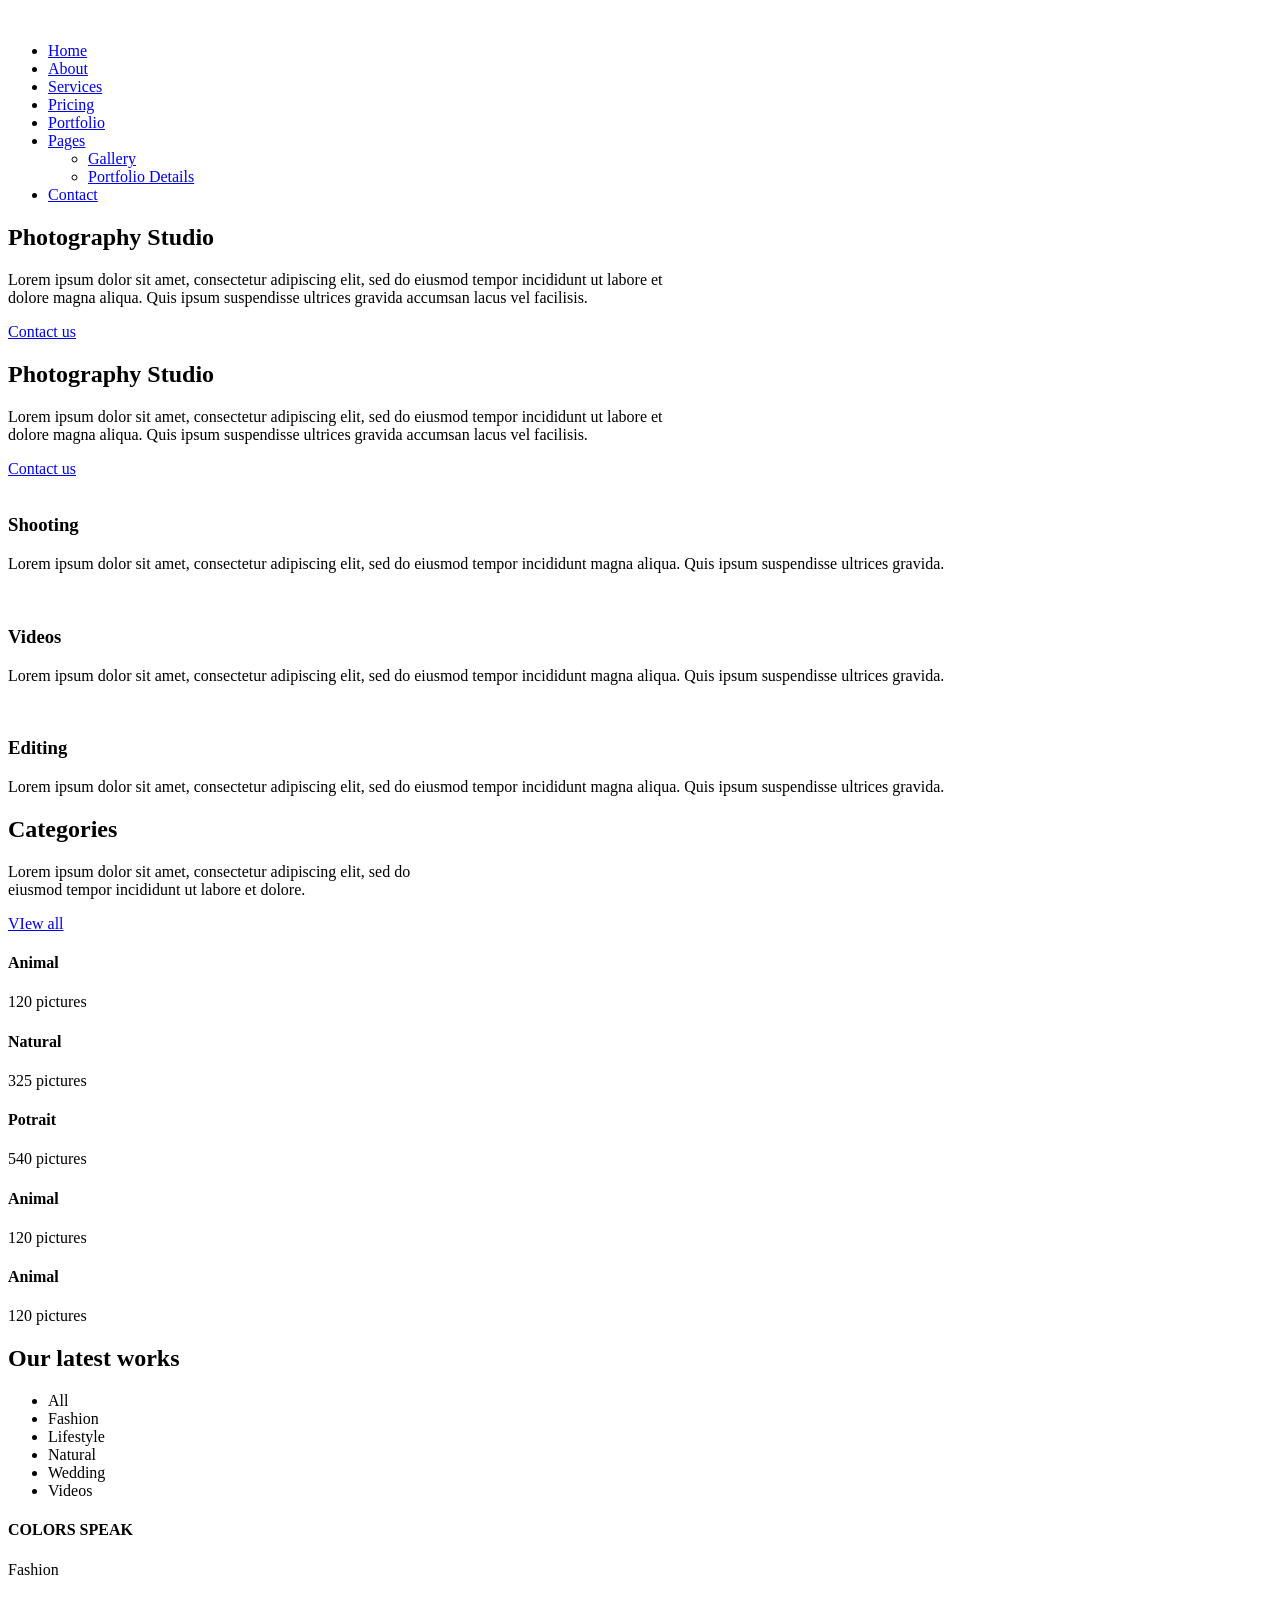
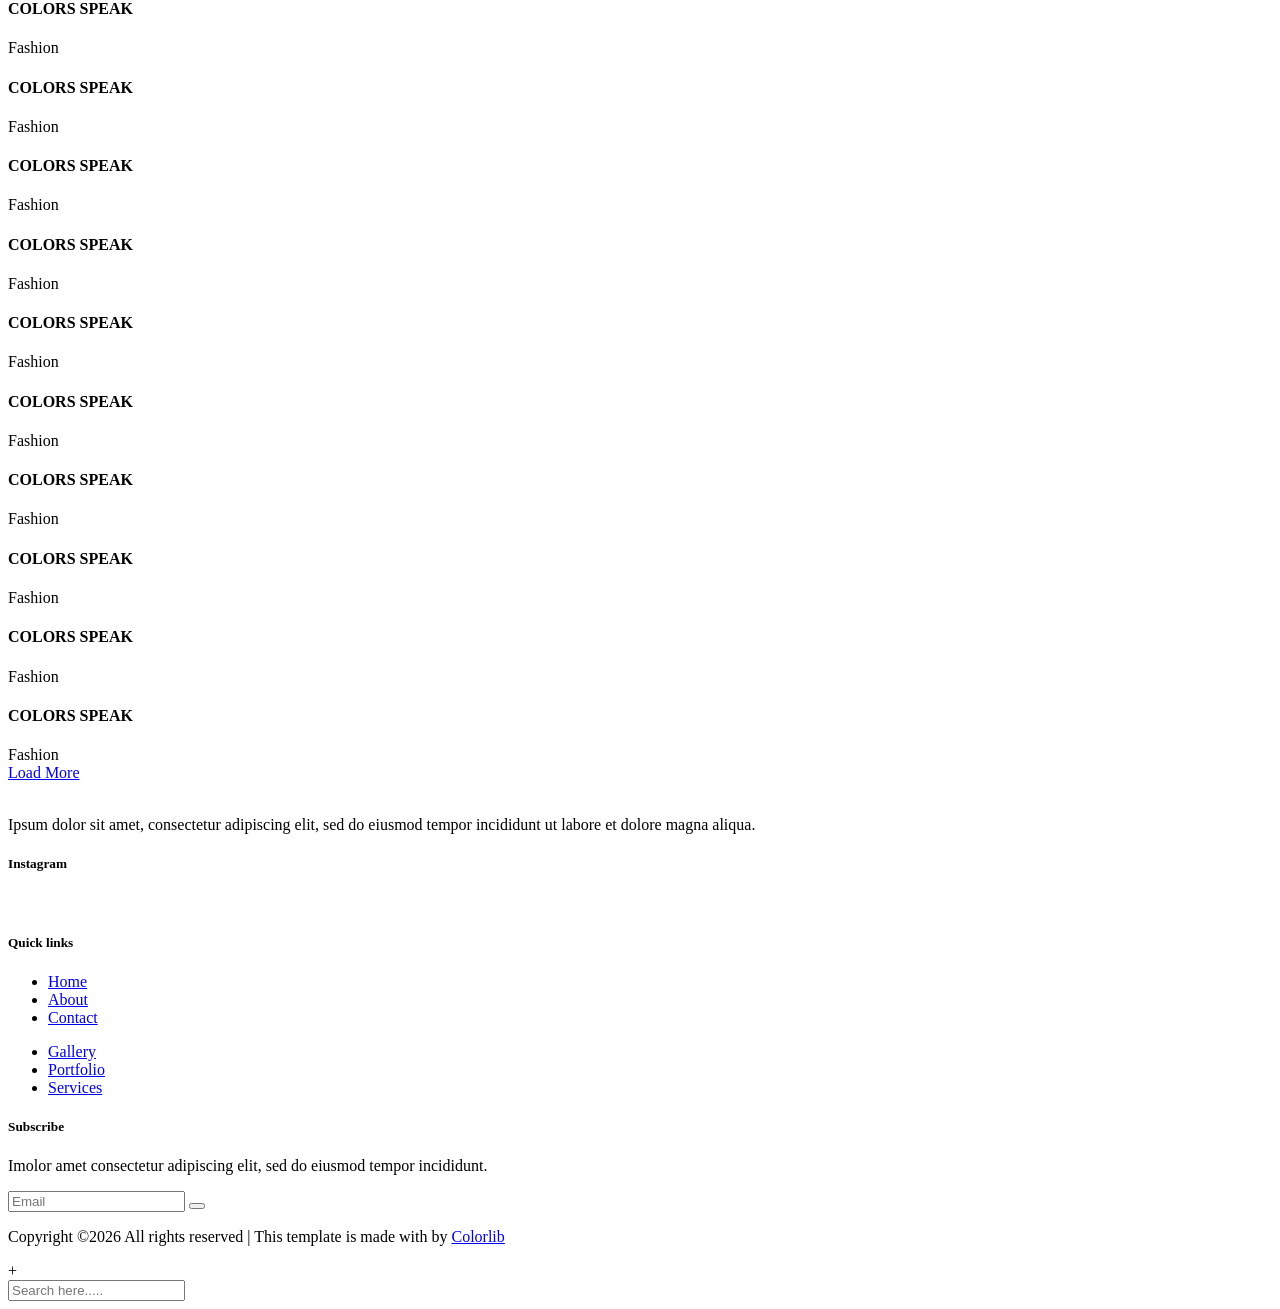
==== index.html @ 7f552fc2 "Add files via upload" ====
<!DOCTYPE html>
<html lang="zxx">

<head>
    <meta charset="UTF-8">
    <meta name="description" content="Phozogy Template">
    <meta name="keywords" content="Phozogy, unica, creative, html">
    <meta name="viewport" content="width=device-width, initial-scale=1.0">
    <meta http-equiv="X-UA-Compatible" content="ie=edge">
    <title>Phozogy | Template</title>

    <!-- Google Font -->
    <link href="https://fonts.googleapis.com/css?family=Quantico:400,700&display=swap" rel="stylesheet">
    <link href="https://fonts.googleapis.com/css?family=Open+Sans:400,600,700&display=swap" rel="stylesheet">

    <!-- Css Styles -->
    <link rel="stylesheet" href="css/bootstrap.min.css" type="text/css">
    <link rel="stylesheet" href="css/font-awesome.min.css" type="text/css">
    <link rel="stylesheet" href="css/elegant-icons.css" type="text/css">
    <link rel="stylesheet" href="css/owl.carousel.min.css" type="text/css">
    <link rel="stylesheet" href="css/magnific-popup.css" type="text/css">
    <link rel="stylesheet" href="css/slicknav.min.css" type="text/css">
    <link rel="stylesheet" href="css/style.css" type="text/css">
</head>

<body>
    <!-- Page Preloder -->
    <div id="preloder">
        <div class="loader"></div>
    </div>

    <!-- Header Section Begin -->
    <header class="header-section">
        <div class="container-fluid">
            <div class="row">
                <div class="col-lg-12">
                    <div class="logo">
                        <a href="./index.html">
                            <img src="img/logo.png" alt="">
                        </a>
                    </div>
                    <nav class="nav-menu mobile-menu">
                        <ul>
                            <li class="active"><a href="./index.html">Home</a></li>
                            <li><a href="./about.html">About</a></li>
                            <li><a href="./services.html">Services</a></li>
                            <li><a href="./pricing.html">Pricing</a></li>
                            <li><a href="./portfolio.html">Portfolio</a></li>
                            <li><a href="#">Pages</a>
                                <ul class="dropdown">
                                    <li><a href="./gallery.html">Gallery</a></li>
                                    <li><a href="./portfolio-details.html">Portfolio Details</a></li>
                                </ul>
                            </li>
                            <li><a href="./contact.html">Contact</a></li>
                        </ul>
                    </nav>
                    <div id="mobile-menu-wrap"></div>
                </div>
            </div>
        </div>
    </header>
    <!-- Header End -->

    <!-- Hero Section Begin -->
    <section class="hero-section">
        <div class="hs-slider owl-carousel">
            <div class="hs-item set-bg" data-setbg="img/hero/hero-1.jpg">
                <div class="container">
                    <div class="row">
                        <div class="col-lg-12">
                            <div class="hs-text">
                                <h2>Photography Studio</h2>
                                <p>Lorem ipsum dolor sit amet, consectetur adipiscing elit, sed do eiusmod tempor
                                    incididunt ut labore et<br /> dolore magna aliqua. Quis ipsum suspendisse ultrices
                                    gravida accumsan lacus vel facilisis.</p>
                                <a href="#" class="primary-btn">Contact us</a>
                            </div>
                        </div>
                    </div>
                </div>
            </div>
            <div class="hs-item set-bg" data-setbg="img/hero/hero-2.jpg">
                <div class="container">
                    <div class="row">
                        <div class="col-lg-12">
                            <div class="hs-text">
                                <h2>Photography Studio</h2>
                                <p>Lorem ipsum dolor sit amet, consectetur adipiscing elit, sed do eiusmod tempor
                                    incididunt ut labore et<br /> dolore magna aliqua. Quis ipsum suspendisse ultrices
                                    gravida accumsan lacus vel facilisis.</p>
                                <a href="#" class="primary-btn">Contact us</a>
                            </div>
                        </div>
                    </div>
                </div>
            </div>
        </div>
    </section>
    <!-- Hero Section End -->

    <!-- Services Section Begin -->
    <section class="services-section spad">
        <div class="container">
            <div class="row">
                <div class="col-lg-4 col-md-6 col-sm-6">
                    <div class="services-item">
                        <img src="img/services/service-1.jpg" alt="">
                        <h3>Shooting</h3>
                        <p>Lorem ipsum dolor sit amet, consectetur adipiscing elit, sed do eiusmod tempor incididunt
                            magna aliqua. Quis ipsum suspendisse ultrices gravida.</p>
                    </div>
                </div>
                <div class="col-lg-4 col-md-6 col-sm-6">
                    <div class="services-item">
                        <img src="img/services/service-2.jpg" alt="">
                        <h3>Videos</h3>
                        <p>Lorem ipsum dolor sit amet, consectetur adipiscing elit, sed do eiusmod tempor incididunt
                            magna aliqua. Quis ipsum suspendisse ultrices gravida.</p>
                    </div>
                </div>
                <div class="col-lg-4 col-md-6 col-sm-6">
                    <div class="services-item">
                        <img src="img/services/service-3.jpg" alt="">
                        <h3>Editing</h3>
                        <p>Lorem ipsum dolor sit amet, consectetur adipiscing elit, sed do eiusmod tempor incididunt
                            magna aliqua. Quis ipsum suspendisse ultrices gravida.</p>
                    </div>
                </div>
            </div>
        </div>
    </section>
    <!-- Services Section End -->

    <!-- Categories Section Begin -->
    <section class="categories-section">
        <div class="container">
            <div class="row">
                <div class="col-lg-6 col-md-6">
                    <div class="section-title">
                        <h2>Categories</h2>
                        <p>Lorem ipsum dolor sit amet, consectetur adipiscing elit, sed do<br /> eiusmod tempor
                            incididunt ut labore et dolore.</p>
                    </div>
                </div>
                <div class="col-lg-6 col-md-6">
                    <div class="right-btn"><a href="#" class="primary-btn">VIew all</a></div>
                </div>
            </div>
            <div class="categories-slider owl-carousel">
                <div class="cs-item">
                    <div class="cs-pic set-bg" data-setbg="img/categories/cat-1.jpg"></div>
                    <div class="cs-text">
                        <h4>Animal</h4>
                        <span>120 pictures</span>
                    </div>
                </div>
                <div class="cs-item">
                    <div class="cs-pic set-bg" data-setbg="img/categories/cat-2.jpg"></div>
                    <div class="cs-text">
                        <h4>Natural</h4>
                        <span>325 pictures</span>
                    </div>
                </div>
                <div class="cs-item">
                    <div class="cs-pic set-bg" data-setbg="img/categories/cat-3.jpg"></div>
                    <div class="cs-text">
                        <h4>Potrait</h4>
                        <span>540 pictures</span>
                    </div>
                </div>
                <div class="cs-item">
                    <div class="cs-pic set-bg" data-setbg="img/categories/cat-4.jpg"></div>
                    <div class="cs-text">
                        <h4>Animal</h4>
                        <span>120 pictures</span>
                    </div>
                </div>
                <div class="cs-item">
                    <div class="cs-pic set-bg" data-setbg="img/categories/cat-5.jpg"></div>
                    <div class="cs-text">
                        <h4>Animal</h4>
                        <span>120 pictures</span>
                    </div>
                </div>
            </div>
        </div>
    </section>
    <!-- Categories Section End -->

    <!-- Portfolio Section Begin -->
    <section class="portfolio-section spad">
        <div class="container">
            <div class="row">
                <div class="col-lg-12">
                    <div class="section-title">
                        <h2>Our latest works</h2>
                    </div>
                    <div class="filter-controls">
                        <ul>
                            <li class="active" data-filter="*">All</li>
                            <li data-filter=".fashion">Fashion</li>
                            <li data-filter=".lifestyle">Lifestyle</li>
                            <li data-filter=".natural">Natural</li>
                            <li data-filter=".wedding">Wedding</li>
                            <li data-filter=".videos">Videos</li>
                        </ul>
                    </div>
                </div>
            </div>
        </div>
        <div class="container-fluid">
            <div class="row">
                <div class="col-lg-12 p-0">
                    <div class="portfolio-filter">
                        <div class="pf-item set-bg fashion" data-setbg="img/portfolio/pf-1.jpg">
                            <a href="img/portfolio/pf-1.jpg" class="pf-icon image-popup"><span class="icon_plus"></span></a>
                            <div class="pf-text">
                                <h4>COLORS SPEAK</h4>
                                <span>Fashion</span>
                            </div>
                        </div>
                        <div class="pf-item large-width large-height set-bg lifestyle"
                            data-setbg="img/portfolio/pf-2.jpg">
                            <a href="img/portfolio/pf-2.jpg" class="pf-icon image-popup"><span class="icon_plus"></span></a>
                            <div class="pf-text">
                                <h4>COLORS SPEAK</h4>
                                <span>Fashion</span>
                            </div>
                        </div>
                        <div class="pf-item large-width set-bg natural" data-setbg="img/portfolio/pf-3.jpg">
                            <a href="img/portfolio/pf-3.jpg" class="pf-icon image-popup"><span class="icon_plus"></span></a>
                            <div class="pf-text">
                                <h4>COLORS SPEAK</h4>
                                <span>Fashion</span>
                            </div>
                        </div>
                        <div class="pf-item large-height set-bg wedding" data-setbg="img/portfolio/pf-4.jpg">
                            <a href="img/portfolio/pf-4.jpg" class="pf-icon image-popup"><span class="icon_plus"></span></a>
                            <div class="pf-text">
                                <h4>COLORS SPEAK</h4>
                                <span>Fashion</span>
                            </div>
                        </div>
                        <div class="pf-item set-bg lifestyle" data-setbg="img/portfolio/pf-7.jpg">
                            <a href="img/portfolio/pf-7.jpg" class="pf-icon image-popup"><span class="icon_plus"></span></a>
                            <div class="pf-text">
                                <h4>COLORS SPEAK</h4>
                                <span>Fashion</span>
                            </div>
                        </div>
                        <div class="pf-item set-bg natural" data-setbg="img/portfolio/pf-8.jpg">
                            <a href="img/portfolio/pf-8.jpg" class="pf-icon image-popup"><span class="icon_plus"></span></a>
                            <div class="pf-text">
                                <h4>COLORS SPEAK</h4>
                                <span>Fashion</span>
                            </div>
                        </div>
                        <div class="pf-item set-bg videos" data-setbg="img/portfolio/pf-5.jpg">
                            <a href="img/portfolio/pf-5.jpg" class="pf-icon image-popup"><span class="icon_plus"></span></a>
                            <div class="pf-text">
                                <h4>COLORS SPEAK</h4>
                                <span>Fashion</span>
                            </div>
                        </div>
                        <div class="pf-item set-bg fashion" data-setbg="img/portfolio/pf-6.jpg">
                            <a href="img/portfolio/pf-6.jpg" class="pf-icon image-popup"><span class="icon_plus"></span></a>
                            <div class="pf-text">
                                <h4>COLORS SPEAK</h4>
                                <span>Fashion</span>
                            </div>
                        </div>
                        <div class="pf-item large-width set-bg videos" data-setbg="img/portfolio/pf-10.jpg">
                            <a href="img/portfolio/pf-10.jpg" class="pf-icon image-popup"><span class="icon_plus"></span></a>
                            <div class="pf-text">
                                <h4>COLORS SPEAK</h4>
                                <span>Fashion</span>
                            </div>
                        </div>
                        <div class="pf-item set-bg fashion" data-setbg="img/portfolio/pf-11.jpg">
                            <a href="img/portfolio/pf-11.jpg" class="pf-icon image-popup"><span class="icon_plus"></span></a>
                            <div class="pf-text">
                                <h4>COLORS SPEAK</h4>
                                <span>Fashion</span>
                            </div>
                        </div>
                        <div class="pf-item large-width large-height set-bg wedding"
                            data-setbg="img/portfolio/pf-9.jpg">
                            <a href="img/portfolio/pf-9.jpg" class="pf-icon image-popup"><span class="icon_plus"></span></a>
                            <div class="pf-text">
                                <h4>COLORS SPEAK</h4>
                                <span>Fashion</span>
                            </div>
                        </div>
                    </div>
                </div>
            </div>
        </div>
        <div class="load-more-btn">
            <a href="#">Load More</a>
        </div>
    </section>
    <!-- Portfolio Section End -->

    <!-- Footer Section Begin -->
    <footer class="footer-section">
        <div class="container">
            <div class="row">
                <div class="col-lg-3 col-md-6 col-sm-6">
                    <div class="fs-about">
                        <div class="fa-logo">
                            <a href="#">
                                <img src="img/f-logo.png" alt="">
                            </a>
                        </div>
                        <p>Ipsum dolor sit amet, consectetur adipiscing elit, sed do eiusmod tempor incididunt ut labore
                            et dolore magna aliqua.</p>
                        <div class="fa-social">
                            <a href="#"><i class="fa fa-facebook"></i></a>
                            <a href="#"><i class="fa fa-twitter"></i></a>
                            <a href="#"><i class="fa fa-youtube-play"></i></a>
                            <a href="#"><i class="fa fa-instagram"></i></a>
                        </div>
                    </div>
                </div>
                <div class="col-lg-3 col-md-6 col-sm-6">
                    <div class="fs-widget">
                        <h5>Instagram</h5>
                        <div class="fw-instagram">
                            <img src="img/instagram/insta-1.jpg" alt="">
                            <img src="img/instagram/insta-2.jpg" alt="">
                            <img src="img/instagram/insta-3.jpg" alt="">
                        </div>
                    </div>
                </div>
                <div class="col-lg-3 col-md-6 col-sm-6">
                    <div class="fs-widget">
                        <h5>Quick links</h5>
                        <ul>
                            <li><a href="#">Home</a></li>
                            <li><a href="#">About</a></li>
                            <li><a href="#">Contact</a></li>
                        </ul>
                        <ul>
                            <li><a href="#">Gallery</a></li>
                            <li><a href="#">Portfolio</a></li>
                            <li><a href="#">Services</a></li>
                        </ul>
                    </div>
                </div>
                <div class="col-lg-3 col-md-6 col-sm-6">
                    <div class="fs-widget">
                        <h5>Subscribe</h5>
                        <p>Imolor amet consectetur adipiscing elit, sed do eiusmod tempor incididunt.</p>
                        <div class="fw-subscribe">
                            <form action="#">
                                <input type="text" placeholder="Email">
                                <button type="submit"><i class="fa fa-send"></i></button>
                            </form>
                        </div>
                    </div>
                </div>
                <div class="col-lg-12">
                    <div class="copyright-text">
                        <p><!-- Link back to Colorlib can't be removed. Template is licensed under CC BY 3.0. -->
  Copyright &copy;<script>document.write(new Date().getFullYear());</script> All rights reserved | This template is made with <i class="fa fa-heart" aria-hidden="true"></i> by <a href="https://colorlib.com" target="_blank">Colorlib</a>
  <!-- Link back to Colorlib can't be removed. Template is licensed under CC BY 3.0. --></p>
                    </div>
                </div>
            </div>
        </div>
    </footer>
    <!-- Footer Section End -->

    <!-- Search model Begin -->
    <div class="search-model">
        <div class="h-100 d-flex align-items-center justify-content-center">
            <div class="search-close-switch">+</div>
            <form class="search-model-form">
                <input type="text" id="search-input" placeholder="Search here.....">
            </form>
        </div>
    </div>
    <!-- Search model end -->

    <!-- Js Plugins -->
    <script src="js/jquery-3.3.1.min.js"></script>
    <script src="js/bootstrap.min.js"></script>
    <script src="js/jquery.magnific-popup.min.js"></script>
    <script src="js/isotope.pkgd.min.js"></script>
    <script src="js/masonry.pkgd.min.js"></script>
    <script src="js/jquery.slicknav.js"></script>
    <script src="js/owl.carousel.min.js"></script>
    <script src="js/main.js"></script>
</body>

</html>
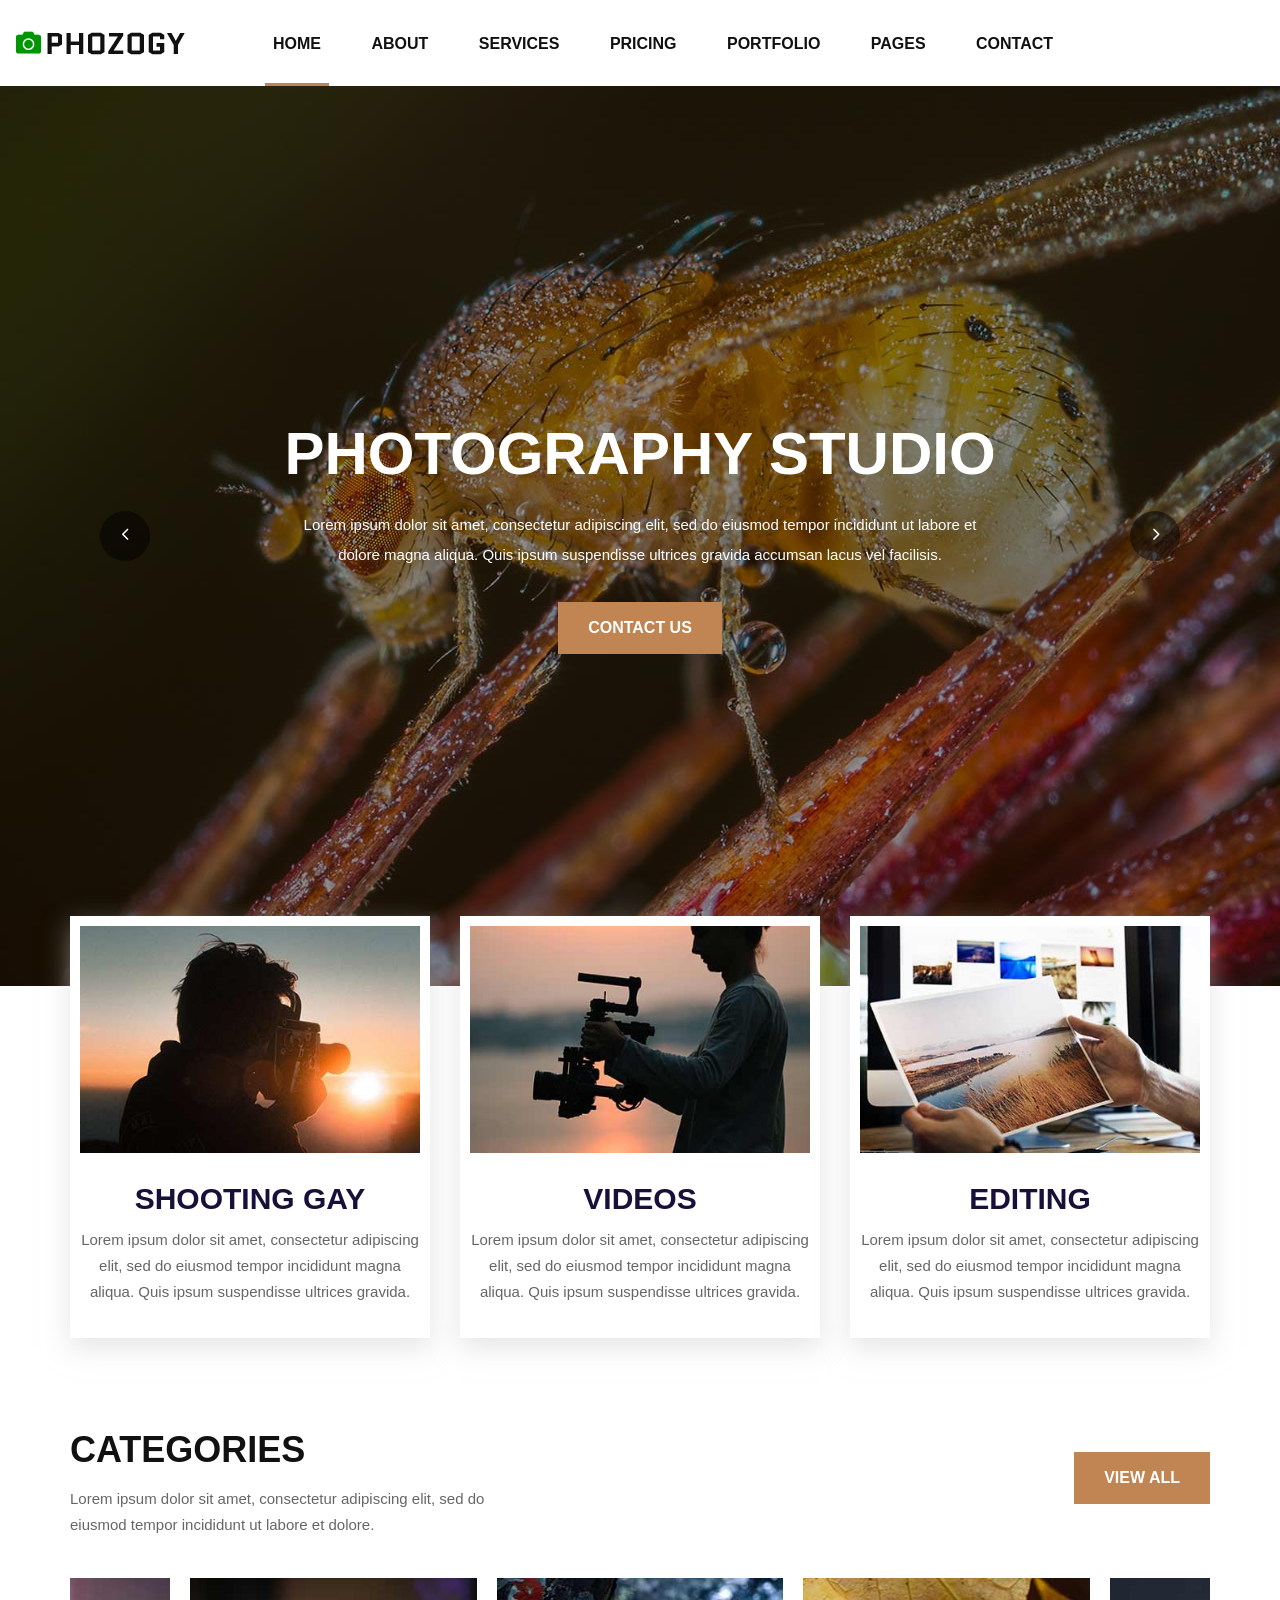
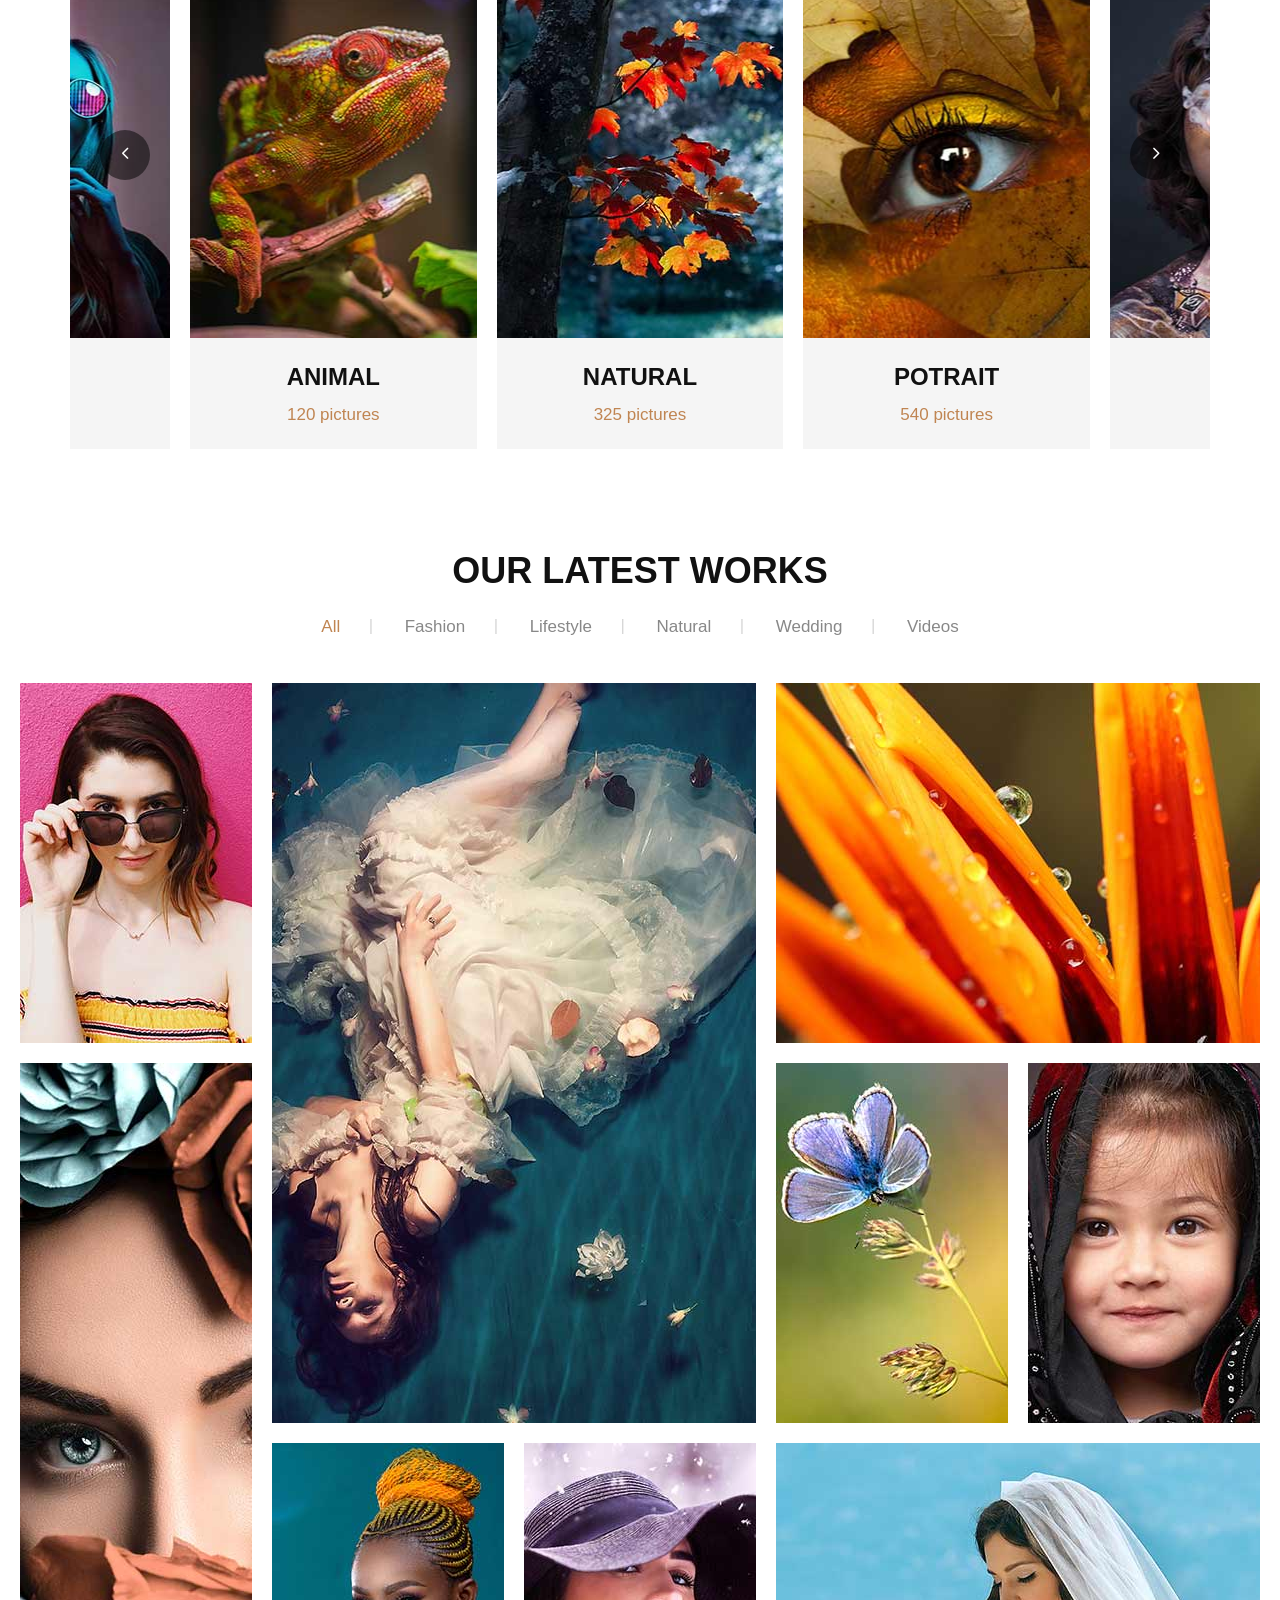
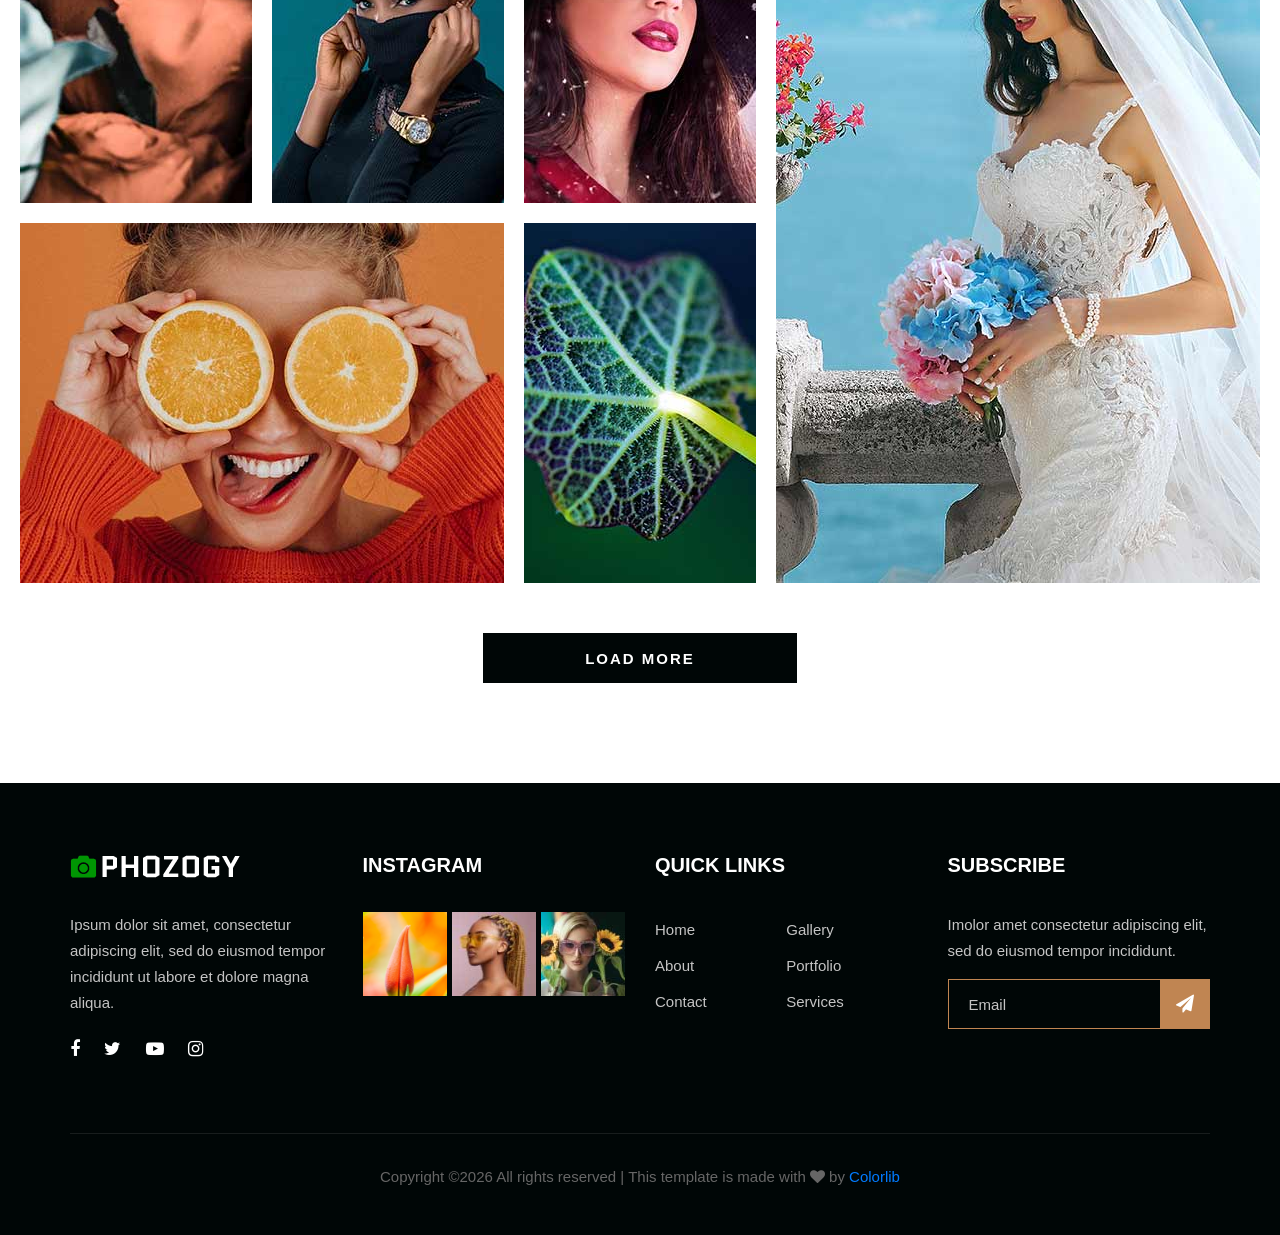
==== commit f37e2eab: "update site" ====
--- a/index.html
+++ b/index.html
@@ -106,7 +106,7 @@
                 <div class="col-lg-4 col-md-6 col-sm-6">
                     <div class="services-item">
                         <img src="img/services/service-1.jpg" alt="">
-                        <h3>Shooting</h3>
+                        <h3>Shooting gay</h3>
                         <p>Lorem ipsum dolor sit amet, consectetur adipiscing elit, sed do eiusmod tempor incididunt
                             magna aliqua. Quis ipsum suspendisse ultrices gravida.</p>
                     </div>
--- a/css/elegant-icons.css
+++ b/css/elegant-icons.css
@@ -0,0 +1,1159 @@
+@font-face {
+	font-family: 'ElegantIcons';
+	src:url('../fonts/ElegantIcons.eot');
+	src:url('../fonts/ElegantIcons.eot?#iefix') format('embedded-opentype'),
+		url('../fonts/ElegantIcons.woff') format('woff'),
+		url('../fonts/ElegantIcons.ttf') format('truetype'),
+		url('../fonts/ElegantIcons.svg#ElegantIcons') format('svg');
+	font-weight: normal;
+	font-style: normal;
+}
+
+/* Use the following CSS code if you want to use data attributes for inserting your icons */
+[data-icon]:before {
+	font-family: 'ElegantIcons';
+	content: attr(data-icon);
+	speak: none;
+	font-weight: normal;
+	font-variant: normal;
+	text-transform: none;
+	line-height: 1;
+	-webkit-font-smoothing: antialiased;
+	-moz-osx-font-smoothing: grayscale;
+}
+
+/* Use the following CSS code if you want to have a class per icon */
+/*
+Instead of a list of all class selectors,
+you can use the generic selector below, but it's slower:
+[class*="your-class-prefix"] {
+*/
+.arrow_up, .arrow_down, .arrow_left, .arrow_right, .arrow_left-up, .arrow_right-up, .arrow_right-down, .arrow_left-down, .arrow-up-down, .arrow_up-down_alt, .arrow_left-right_alt, .arrow_left-right, .arrow_expand_alt2, .arrow_expand_alt, .arrow_condense, .arrow_expand, .arrow_move, .arrow_carrot-up, .arrow_carrot-down, .arrow_carrot-left, .arrow_carrot-right, .arrow_carrot-2up, .arrow_carrot-2down, .arrow_carrot-2left, .arrow_carrot-2right, .arrow_carrot-up_alt2, .arrow_carrot-down_alt2, .arrow_carrot-left_alt2, .arrow_carrot-right_alt2, .arrow_carrot-2up_alt2, .arrow_carrot-2down_alt2, .arrow_carrot-2left_alt2, .arrow_carrot-2right_alt2, .arrow_triangle-up, .arrow_triangle-down, .arrow_triangle-left, .arrow_triangle-right, .arrow_triangle-up_alt2, .arrow_triangle-down_alt2, .arrow_triangle-left_alt2, .arrow_triangle-right_alt2, .arrow_back, .icon_minus-06, .icon_plus, .icon_close, .icon_check, .icon_minus_alt2, .icon_plus_alt2, .icon_close_alt2, .icon_check_alt2, .icon_zoom-out_alt, .icon_zoom-in_alt, .icon_search, .icon_box-empty, .icon_box-selected, .icon_minus-box, .icon_plus-box, .icon_box-checked, .icon_circle-empty, .icon_circle-slelected, .icon_stop_alt2, .icon_stop, .icon_pause_alt2, .icon_pause, .icon_menu, .icon_menu-square_alt2, .icon_menu-circle_alt2, .icon_ul, .icon_ol, .icon_adjust-horiz, .icon_adjust-vert, .icon_document_alt, .icon_documents_alt, .icon_pencil, .icon_pencil-edit_alt, .icon_pencil-edit, .icon_folder-alt, .icon_folder-open_alt, .icon_folder-add_alt, .icon_info_alt, .icon_error-oct_alt, .icon_error-circle_alt, .icon_error-triangle_alt, .icon_question_alt2, .icon_question, .icon_comment_alt, .icon_chat_alt, .icon_vol-mute_alt, .icon_volume-low_alt, .icon_volume-high_alt, .icon_quotations, .icon_quotations_alt2, .icon_clock_alt, .icon_lock_alt, .icon_lock-open_alt, .icon_key_alt, .icon_cloud_alt, .icon_cloud-upload_alt, .icon_cloud-download_alt, .icon_image, .icon_images, .icon_lightbulb_alt, .icon_gift_alt, .icon_house_alt, .icon_genius, .icon_mobile, .icon_tablet, .icon_laptop, .icon_desktop, .icon_camera_alt, .icon_mail_alt, .icon_cone_alt, .icon_ribbon_alt, .icon_bag_alt, .icon_creditcard, .icon_cart_alt, .icon_paperclip, .icon_tag_alt, .icon_tags_alt, .icon_trash_alt, .icon_cursor_alt, .icon_mic_alt, .icon_compass_alt, .icon_pin_alt, .icon_pushpin_alt, .icon_map_alt, .icon_drawer_alt, .icon_toolbox_alt, .icon_book_alt, .icon_calendar, .icon_film, .icon_table, .icon_contacts_alt, .icon_headphones, .icon_lifesaver, .icon_piechart, .icon_refresh, .icon_link_alt, .icon_link, .icon_loading, .icon_blocked, .icon_archive_alt, .icon_heart_alt, .icon_star_alt, .icon_star-half_alt, .icon_star, .icon_star-half, .icon_tools, .icon_tool, .icon_cog, .icon_cogs, .arrow_up_alt, .arrow_down_alt, .arrow_left_alt, .arrow_right_alt, .arrow_left-up_alt, .arrow_right-up_alt, .arrow_right-down_alt, .arrow_left-down_alt, .arrow_condense_alt, .arrow_expand_alt3, .arrow_carrot_up_alt, .arrow_carrot-down_alt, .arrow_carrot-left_alt, .arrow_carrot-right_alt, .arrow_carrot-2up_alt, .arrow_carrot-2dwnn_alt, .arrow_carrot-2left_alt, .arrow_carrot-2right_alt, .arrow_triangle-up_alt, .arrow_triangle-down_alt, .arrow_triangle-left_alt, .arrow_triangle-right_alt, .icon_minus_alt, .icon_plus_alt, .icon_close_alt, .icon_check_alt, .icon_zoom-out, .icon_zoom-in, .icon_stop_alt, .icon_menu-square_alt, .icon_menu-circle_alt, .icon_document, .icon_documents, .icon_pencil_alt, .icon_folder, .icon_folder-open, .icon_folder-add, .icon_folder_upload, .icon_folder_download, .icon_info, .icon_error-circle, .icon_error-oct, .icon_error-triangle, .icon_question_alt, .icon_comment, .icon_chat, .icon_vol-mute, .icon_volume-low, .icon_volume-high, .icon_quotations_alt, .icon_clock, .icon_lock, .icon_lock-open, .icon_key, .icon_cloud, .icon_cloud-upload, .icon_cloud-download, .icon_lightbulb, .icon_gift, .icon_house, .icon_camera, .icon_mail, .icon_cone, .icon_ribbon, .icon_bag, .icon_cart, .icon_tag, .icon_tags, .icon_trash, .icon_cursor, .icon_mic, .icon_compass, .icon_pin, .icon_pushpin, .icon_map, .icon_drawer, .icon_toolbox, .icon_book, .icon_contacts, .icon_archive, .icon_heart, .icon_profile, .icon_group, .icon_grid-2x2, .icon_grid-3x3, .icon_music, .icon_pause_alt, .icon_phone, .icon_upload, .icon_download, .social_facebook, .social_twitter, .social_pinterest, .social_googleplus, .social_tumblr, .social_tumbleupon, .social_wordpress, .social_instagram, .social_dribbble, .social_vimeo, .social_linkedin, .social_rss, .social_deviantart, .social_share, .social_myspace, .social_skype, .social_youtube, .social_picassa, .social_googledrive, .social_flickr, .social_blogger, .social_spotify, .social_delicious, .social_facebook_circle, .social_twitter_circle, .social_pinterest_circle, .social_googleplus_circle, .social_tumblr_circle, .social_stumbleupon_circle, .social_wordpress_circle, .social_instagram_circle, .social_dribbble_circle, .social_vimeo_circle, .social_linkedin_circle, .social_rss_circle, .social_deviantart_circle, .social_share_circle, .social_myspace_circle, .social_skype_circle, .social_youtube_circle, .social_picassa_circle, .social_googledrive_alt2, .social_flickr_circle, .social_blogger_circle, .social_spotify_circle, .social_delicious_circle, .social_facebook_square, .social_twitter_square, .social_pinterest_square, .social_googleplus_square, .social_tumblr_square, .social_stumbleupon_square, .social_wordpress_square, .social_instagram_square, .social_dribbble_square, .social_vimeo_square, .social_linkedin_square, .social_rss_square, .social_deviantart_square, .social_share_square, .social_myspace_square, .social_skype_square, .social_youtube_square, .social_picassa_square, .social_googledrive_square, .social_flickr_square, .social_blogger_square, .social_spotify_square, .social_delicious_square, .icon_printer, .icon_calulator, .icon_building, .icon_floppy, .icon_drive, .icon_search-2, .icon_id, .icon_id-2, .icon_puzzle, .icon_like, .icon_dislike, .icon_mug, .icon_currency, .icon_wallet, .icon_pens, .icon_easel, .icon_flowchart, .icon_datareport, .icon_briefcase, .icon_shield, .icon_percent, .icon_globe, .icon_globe-2, .icon_target, .icon_hourglass, .icon_balance, .icon_rook, .icon_printer-alt, .icon_calculator_alt, .icon_building_alt, .icon_floppy_alt, .icon_drive_alt, .icon_search_alt, .icon_id_alt, .icon_id-2_alt, .icon_puzzle_alt, .icon_like_alt, .icon_dislike_alt, .icon_mug_alt, .icon_currency_alt, .icon_wallet_alt, .icon_pens_alt, .icon_easel_alt, .icon_flowchart_alt, .icon_datareport_alt, .icon_briefcase_alt, .icon_shield_alt, .icon_percent_alt, .icon_globe_alt, .icon_clipboard {
+	font-family: 'ElegantIcons';
+	speak: none;
+	font-style: normal;
+	font-weight: normal;
+	font-variant: normal;
+	text-transform: none;
+	line-height: 1;
+	-webkit-font-smoothing: antialiased;
+}
+.arrow_up:before {
+	content: "\21";
+}
+.arrow_down:before {
+	content: "\22";
+}
+.arrow_left:before {
+	content: "\23";
+}
+.arrow_right:before {
+	content: "\24";
+}
+.arrow_left-up:before {
+	content: "\25";
+}
+.arrow_right-up:before {
+	content: "\26";
+}
+.arrow_right-down:before {
+	content: "\27";
+}
+.arrow_left-down:before {
+	content: "\28";
+}
+.arrow-up-down:before {
+	content: "\29";
+}
+.arrow_up-down_alt:before {
+	content: "\2a";
+}
+.arrow_left-right_alt:before {
+	content: "\2b";
+}
+.arrow_left-right:before {
+	content: "\2c";
+}
+.arrow_expand_alt2:before {
+	content: "\2d";
+}
+.arrow_expand_alt:before {
+	content: "\2e";
+}
+.arrow_condense:before {
+	content: "\2f";
+}
+.arrow_expand:before {
+	content: "\30";
+}
+.arrow_move:before {
+	content: "\31";
+}
+.arrow_carrot-up:before {
+	content: "\32";
+}
+.arrow_carrot-down:before {
+	content: "\33";
+}
+.arrow_carrot-left:before {
+	content: "\34";
+}
+.arrow_carrot-right:before {
+	content: "\35";
+}
+.arrow_carrot-2up:before {
+	content: "\36";
+}
+.arrow_carrot-2down:before {
+	content: "\37";
+}
+.arrow_carrot-2left:before {
+	content: "\38";
+}
+.arrow_carrot-2right:before {
+	content: "\39";
+}
+.arrow_carrot-up_alt2:before {
+	content: "\3a";
+}
+.arrow_carrot-down_alt2:before {
+	content: "\3b";
+}
+.arrow_carrot-left_alt2:before {
+	content: "\3c";
+}
+.arrow_carrot-right_alt2:before {
+	content: "\3d";
+}
+.arrow_carrot-2up_alt2:before {
+	content: "\3e";
+}
+.arrow_carrot-2down_alt2:before {
+	content: "\3f";
+}
+.arrow_carrot-2left_alt2:before {
+	content: "\40";
+}
+.arrow_carrot-2right_alt2:before {
+	content: "\41";
+}
+.arrow_triangle-up:before {
+	content: "\42";
+}
+.arrow_triangle-down:before {
+	content: "\43";
+}
+.arrow_triangle-left:before {
+	content: "\44";
+}
+.arrow_triangle-right:before {
+	content: "\45";
+}
+.arrow_triangle-up_alt2:before {
+	content: "\46";
+}
+.arrow_triangle-down_alt2:before {
+	content: "\47";
+}
+.arrow_triangle-left_alt2:before {
+	content: "\48";
+}
+.arrow_triangle-right_alt2:before {
+	content: "\49";
+}
+.arrow_back:before {
+	content: "\4a";
+}
+.icon_minus-06:before {
+	content: "\4b";
+}
+.icon_plus:before {
+	content: "\4c";
+}
+.icon_close:before {
+	content: "\4d";
+}
+.icon_check:before {
+	content: "\4e";
+}
+.icon_minus_alt2:before {
+	content: "\4f";
+}
+.icon_plus_alt2:before {
+	content: "\50";
+}
+.icon_close_alt2:before {
+	content: "\51";
+}
+.icon_check_alt2:before {
+	content: "\52";
+}
+.icon_zoom-out_alt:before {
+	content: "\53";
+}
+.icon_zoom-in_alt:before {
+	content: "\54";
+}
+.icon_search:before {
+	content: "\55";
+}
+.icon_box-empty:before {
+	content: "\56";
+}
+.icon_box-selected:before {
+	content: "\57";
+}
+.icon_minus-box:before {
+	content: "\58";
+}
+.icon_plus-box:before {
+	content: "\59";
+}
+.icon_box-checked:before {
+	content: "\5a";
+}
+.icon_circle-empty:before {
+	content: "\5b";
+}
+.icon_circle-slelected:before {
+	content: "\5c";
+}
+.icon_stop_alt2:before {
+	content: "\5d";
+}
+.icon_stop:before {
+	content: "\5e";
+}
+.icon_pause_alt2:before {
+	content: "\5f";
+}
+.icon_pause:before {
+	content: "\60";
+}
+.icon_menu:before {
+	content: "\61";
+}
+.icon_menu-square_alt2:before {
+	content: "\62";
+}
+.icon_menu-circle_alt2:before {
+	content: "\63";
+}
+.icon_ul:before {
+	content: "\64";
+}
+.icon_ol:before {
+	content: "\65";
+}
+.icon_adjust-horiz:before {
+	content: "\66";
+}
+.icon_adjust-vert:before {
+	content: "\67";
+}
+.icon_document_alt:before {
+	content: "\68";
+}
+.icon_documents_alt:before {
+	content: "\69";
+}
+.icon_pencil:before {
+	content: "\6a";
+}
+.icon_pencil-edit_alt:before {
+	content: "\6b";
+}
+.icon_pencil-edit:before {
+	content: "\6c";
+}
+.icon_folder-alt:before {
+	content: "\6d";
+}
+.icon_folder-open_alt:before {
+	content: "\6e";
+}
+.icon_folder-add_alt:before {
+	content: "\6f";
+}
+.icon_info_alt:before {
+	content: "\70";
+}
+.icon_error-oct_alt:before {
+	content: "\71";
+}
+.icon_error-circle_alt:before {
+	content: "\72";
+}
+.icon_error-triangle_alt:before {
+	content: "\73";
+}
+.icon_question_alt2:before {
+	content: "\74";
+}
+.icon_question:before {
+	content: "\75";
+}
+.icon_comment_alt:before {
+	content: "\76";
+}
+.icon_chat_alt:before {
+	content: "\77";
+}
+.icon_vol-mute_alt:before {
+	content: "\78";
+}
+.icon_volume-low_alt:before {
+	content: "\79";
+}
+.icon_volume-high_alt:before {
+	content: "\7a";
+}
+.icon_quotations:before {
+	content: "\7b";
+}
+.icon_quotations_alt2:before {
+	content: "\7c";
+}
+.icon_clock_alt:before {
+	content: "\7d";
+}
+.icon_lock_alt:before {
+	content: "\7e";
+}
+.icon_lock-open_alt:before {
+	content: "\e000";
+}
+.icon_key_alt:before {
+	content: "\e001";
+}
+.icon_cloud_alt:before {
+	content: "\e002";
+}
+.icon_cloud-upload_alt:before {
+	content: "\e003";
+}
+.icon_cloud-download_alt:before {
+	content: "\e004";
+}
+.icon_image:before {
+	content: "\e005";
+}
+.icon_images:before {
+	content: "\e006";
+}
+.icon_lightbulb_alt:before {
+	content: "\e007";
+}
+.icon_gift_alt:before {
+	content: "\e008";
+}
+.icon_house_alt:before {
+	content: "\e009";
+}
+.icon_genius:before {
+	content: "\e00a";
+}
+.icon_mobile:before {
+	content: "\e00b";
+}
+.icon_tablet:before {
+	content: "\e00c";
+}
+.icon_laptop:before {
+	content: "\e00d";
+}
+.icon_desktop:before {
+	content: "\e00e";
+}
+.icon_camera_alt:before {
+	content: "\e00f";
+}
+.icon_mail_alt:before {
+	content: "\e010";
+}
+.icon_cone_alt:before {
+	content: "\e011";
+}
+.icon_ribbon_alt:before {
+	content: "\e012";
+}
+.icon_bag_alt:before {
+	content: "\e013";
+}
+.icon_creditcard:before {
+	content: "\e014";
+}
+.icon_cart_alt:before {
+	content: "\e015";
+}
+.icon_paperclip:before {
+	content: "\e016";
+}
+.icon_tag_alt:before {
+	content: "\e017";
+}
+.icon_tags_alt:before {
+	content: "\e018";
+}
+.icon_trash_alt:before {
+	content: "\e019";
+}
+.icon_cursor_alt:before {
+	content: "\e01a";
+}
+.icon_mic_alt:before {
+	content: "\e01b";
+}
+.icon_compass_alt:before {
+	content: "\e01c";
+}
+.icon_pin_alt:before {
+	content: "\e01d";
+}
+.icon_pushpin_alt:before {
+	content: "\e01e";
+}
+.icon_map_alt:before {
+	content: "\e01f";
+}
+.icon_drawer_alt:before {
+	content: "\e020";
+}
+.icon_toolbox_alt:before {
+	content: "\e021";
+}
+.icon_book_alt:before {
+	content: "\e022";
+}
+.icon_calendar:before {
+	content: "\e023";
+}
+.icon_film:before {
+	content: "\e024";
+}
+.icon_table:before {
+	content: "\e025";
+}
+.icon_contacts_alt:before {
+	content: "\e026";
+}
+.icon_headphones:before {
+	content: "\e027";
+}
+.icon_lifesaver:before {
+	content: "\e028";
+}
+.icon_piechart:before {
+	content: "\e029";
+}
+.icon_refresh:before {
+	content: "\e02a";
+}
+.icon_link_alt:before {
+	content: "\e02b";
+}
+.icon_link:before {
+	content: "\e02c";
+}
+.icon_loading:before {
+	content: "\e02d";
+}
+.icon_blocked:before {
+	content: "\e02e";
+}
+.icon_archive_alt:before {
+	content: "\e02f";
+}
+.icon_heart_alt:before {
+	content: "\e030";
+}
+.icon_star_alt:before {
+	content: "\e031";
+}
+.icon_star-half_alt:before {
+	content: "\e032";
+}
+.icon_star:before {
+	content: "\e033";
+}
+.icon_star-half:before {
+	content: "\e034";
+}
+.icon_tools:before {
+	content: "\e035";
+}
+.icon_tool:before {
+	content: "\e036";
+}
+.icon_cog:before {
+	content: "\e037";
+}
+.icon_cogs:before {
+	content: "\e038";
+}
+.arrow_up_alt:before {
+	content: "\e039";
+}
+.arrow_down_alt:before {
+	content: "\e03a";
+}
+.arrow_left_alt:before {
+	content: "\e03b";
+}
+.arrow_right_alt:before {
+	content: "\e03c";
+}
+.arrow_left-up_alt:before {
+	content: "\e03d";
+}
+.arrow_right-up_alt:before {
+	content: "\e03e";
+}
+.arrow_right-down_alt:before {
+	content: "\e03f";
+}
+.arrow_left-down_alt:before {
+	content: "\e040";
+}
+.arrow_condense_alt:before {
+	content: "\e041";
+}
+.arrow_expand_alt3:before {
+	content: "\e042";
+}
+.arrow_carrot_up_alt:before {
+	content: "\e043";
+}
+.arrow_carrot-down_alt:before {
+	content: "\e044";
+}
+.arrow_carrot-left_alt:before {
+	content: "\e045";
+}
+.arrow_carrot-right_alt:before {
+	content: "\e046";
+}
+.arrow_carrot-2up_alt:before {
+	content: "\e047";
+}
+.arrow_carrot-2dwnn_alt:before {
+	content: "\e048";
+}
+.arrow_carrot-2left_alt:before {
+	content: "\e049";
+}
+.arrow_carrot-2right_alt:before {
+	content: "\e04a";
+}
+.arrow_triangle-up_alt:before {
+	content: "\e04b";
+}
+.arrow_triangle-down_alt:before {
+	content: "\e04c";
+}
+.arrow_triangle-left_alt:before {
+	content: "\e04d";
+}
+.arrow_triangle-right_alt:before {
+	content: "\e04e";
+}
+.icon_minus_alt:before {
+	content: "\e04f";
+}
+.icon_plus_alt:before {
+	content: "\e050";
+}
+.icon_close_alt:before {
+	content: "\e051";
+}
+.icon_check_alt:before {
+	content: "\e052";
+}
+.icon_zoom-out:before {
+	content: "\e053";
+}
+.icon_zoom-in:before {
+	content: "\e054";
+}
+.icon_stop_alt:before {
+	content: "\e055";
+}
+.icon_menu-square_alt:before {
+	content: "\e056";
+}
+.icon_menu-circle_alt:before {
+	content: "\e057";
+}
+.icon_document:before {
+	content: "\e058";
+}
+.icon_documents:before {
+	content: "\e059";
+}
+.icon_pencil_alt:before {
+	content: "\e05a";
+}
+.icon_folder:before {
+	content: "\e05b";
+}
+.icon_folder-open:before {
+	content: "\e05c";
+}
+.icon_folder-add:before {
+	content: "\e05d";
+}
+.icon_folder_upload:before {
+	content: "\e05e";
+}
+.icon_folder_download:before {
+	content: "\e05f";
+}
+.icon_info:before {
+	content: "\e060";
+}
+.icon_error-circle:before {
+	content: "\e061";
+}
+.icon_error-oct:before {
+	content: "\e062";
+}
+.icon_error-triangle:before {
+	content: "\e063";
+}
+.icon_question_alt:before {
+	content: "\e064";
+}
+.icon_comment:before {
+	content: "\e065";
+}
+.icon_chat:before {
+	content: "\e066";
+}
+.icon_vol-mute:before {
+	content: "\e067";
+}
+.icon_volume-low:before {
+	content: "\e068";
+}
+.icon_volume-high:before {
+	content: "\e069";
+}
+.icon_quotations_alt:before {
+	content: "\e06a";
+}
+.icon_clock:before {
+	content: "\e06b";
+}
+.icon_lock:before {
+	content: "\e06c";
+}
+.icon_lock-open:before {
+	content: "\e06d";
+}
+.icon_key:before {
+	content: "\e06e";
+}
+.icon_cloud:before {
+	content: "\e06f";
+}
+.icon_cloud-upload:before {
+	content: "\e070";
+}
+.icon_cloud-download:before {
+	content: "\e071";
+}
+.icon_lightbulb:before {
+	content: "\e072";
+}
+.icon_gift:before {
+	content: "\e073";
+}
+.icon_house:before {
+	content: "\e074";
+}
+.icon_camera:before {
+	content: "\e075";
+}
+.icon_mail:before {
+	content: "\e076";
+}
+.icon_cone:before {
+	content: "\e077";
+}
+.icon_ribbon:before {
+	content: "\e078";
+}
+.icon_bag:before {
+	content: "\e079";
+}
+.icon_cart:before {
+	content: "\e07a";
+}
+.icon_tag:before {
+	content: "\e07b";
+}
+.icon_tags:before {
+	content: "\e07c";
+}
+.icon_trash:before {
+	content: "\e07d";
+}
+.icon_cursor:before {
+	content: "\e07e";
+}
+.icon_mic:before {
+	content: "\e07f";
+}
+.icon_compass:before {
+	content: "\e080";
+}
+.icon_pin:before {
+	content: "\e081";
+}
+.icon_pushpin:before {
+	content: "\e082";
+}
+.icon_map:before {
+	content: "\e083";
+}
+.icon_drawer:before {
+	content: "\e084";
+}
+.icon_toolbox:before {
+	content: "\e085";
+}
+.icon_book:before {
+	content: "\e086";
+}
+.icon_contacts:before {
+	content: "\e087";
+}
+.icon_archive:before {
+	content: "\e088";
+}
+.icon_heart:before {
+	content: "\e089";
+}
+.icon_profile:before {
+	content: "\e08a";
+}
+.icon_group:before {
+	content: "\e08b";
+}
+.icon_grid-2x2:before {
+	content: "\e08c";
+}
+.icon_grid-3x3:before {
+	content: "\e08d";
+}
+.icon_music:before {
+	content: "\e08e";
+}
+.icon_pause_alt:before {
+	content: "\e08f";
+}
+.icon_phone:before {
+	content: "\e090";
+}
+.icon_upload:before {
+	content: "\e091";
+}
+.icon_download:before {
+	content: "\e092";
+}
+.social_facebook:before {
+	content: "\e093";
+}
+.social_twitter:before {
+	content: "\e094";
+}
+.social_pinterest:before {
+	content: "\e095";
+}
+.social_googleplus:before {
+	content: "\e096";
+}
+.social_tumblr:before {
+	content: "\e097";
+}
+.social_tumbleupon:before {
+	content: "\e098";
+}
+.social_wordpress:before {
+	content: "\e099";
+}
+.social_instagram:before {
+	content: "\e09a";
+}
+.social_dribbble:before {
+	content: "\e09b";
+}
+.social_vimeo:before {
+	content: "\e09c";
+}
+.social_linkedin:before {
+	content: "\e09d";
+}
+.social_rss:before {
+	content: "\e09e";
+}
+.social_deviantart:before {
+	content: "\e09f";
+}
+.social_share:before {
+	content: "\e0a0";
+}
+.social_myspace:before {
+	content: "\e0a1";
+}
+.social_skype:before {
+	content: "\e0a2";
+}
+.social_youtube:before {
+	content: "\e0a3";
+}
+.social_picassa:before {
+	content: "\e0a4";
+}
+.social_googledrive:before {
+	content: "\e0a5";
+}
+.social_flickr:before {
+	content: "\e0a6";
+}
+.social_blogger:before {
+	content: "\e0a7";
+}
+.social_spotify:before {
+	content: "\e0a8";
+}
+.social_delicious:before {
+	content: "\e0a9";
+}
+.social_facebook_circle:before {
+	content: "\e0aa";
+}
+.social_twitter_circle:before {
+	content: "\e0ab";
+}
+.social_pinterest_circle:before {
+	content: "\e0ac";
+}
+.social_googleplus_circle:before {
+	content: "\e0ad";
+}
+.social_tumblr_circle:before {
+	content: "\e0ae";
+}
+.social_stumbleupon_circle:before {
+	content: "\e0af";
+}
+.social_wordpress_circle:before {
+	content: "\e0b0";
+}
+.social_instagram_circle:before {
+	content: "\e0b1";
+}
+.social_dribbble_circle:before {
+	content: "\e0b2";
+}
+.social_vimeo_circle:before {
+	content: "\e0b3";
+}
+.social_linkedin_circle:before {
+	content: "\e0b4";
+}
+.social_rss_circle:before {
+	content: "\e0b5";
+}
+.social_deviantart_circle:before {
+	content: "\e0b6";
+}
+.social_share_circle:before {
+	content: "\e0b7";
+}
+.social_myspace_circle:before {
+	content: "\e0b8";
+}
+.social_skype_circle:before {
+	content: "\e0b9";
+}
+.social_youtube_circle:before {
+	content: "\e0ba";
+}
+.social_picassa_circle:before {
+	content: "\e0bb";
+}
+.social_googledrive_alt2:before {
+	content: "\e0bc";
+}
+.social_flickr_circle:before {
+	content: "\e0bd";
+}
+.social_blogger_circle:before {
+	content: "\e0be";
+}
+.social_spotify_circle:before {
+	content: "\e0bf";
+}
+.social_delicious_circle:before {
+	content: "\e0c0";
+}
+.social_facebook_square:before {
+	content: "\e0c1";
+}
+.social_twitter_square:before {
+	content: "\e0c2";
+}
+.social_pinterest_square:before {
+	content: "\e0c3";
+}
+.social_googleplus_square:before {
+	content: "\e0c4";
+}
+.social_tumblr_square:before {
+	content: "\e0c5";
+}
+.social_stumbleupon_square:before {
+	content: "\e0c6";
+}
+.social_wordpress_square:before {
+	content: "\e0c7";
+}
+.social_instagram_square:before {
+	content: "\e0c8";
+}
+.social_dribbble_square:before {
+	content: "\e0c9";
+}
+.social_vimeo_square:before {
+	content: "\e0ca";
+}
+.social_linkedin_square:before {
+	content: "\e0cb";
+}
+.social_rss_square:before {
+	content: "\e0cc";
+}
+.social_deviantart_square:before {
+	content: "\e0cd";
+}
+.social_share_square:before {
+	content: "\e0ce";
+}
+.social_myspace_square:before {
+	content: "\e0cf";
+}
+.social_skype_square:before {
+	content: "\e0d0";
+}
+.social_youtube_square:before {
+	content: "\e0d1";
+}
+.social_picassa_square:before {
+	content: "\e0d2";
+}
+.social_googledrive_square:before {
+	content: "\e0d3";
+}
+.social_flickr_square:before {
+	content: "\e0d4";
+}
+.social_blogger_square:before {
+	content: "\e0d5";
+}
+.social_spotify_square:before {
+	content: "\e0d6";
+}
+.social_delicious_square:before {
+	content: "\e0d7";
+}
+.icon_printer:before {
+	content: "\e103";
+}
+.icon_calulator:before {
+	content: "\e0ee";
+}
+.icon_building:before {
+	content: "\e0ef";
+}
+.icon_floppy:before {
+	content: "\e0e8";
+}
+.icon_drive:before {
+	content: "\e0ea";
+}
+.icon_search-2:before {
+	content: "\e101";
+}
+.icon_id:before {
+	content: "\e107";
+}
+.icon_id-2:before {
+	content: "\e108";
+}
+.icon_puzzle:before {
+	content: "\e102";
+}
+.icon_like:before {
+	content: "\e106";
+}
+.icon_dislike:before {
+	content: "\e0eb";
+}
+.icon_mug:before {
+	content: "\e105";
+}
+.icon_currency:before {
+	content: "\e0ed";
+}
+.icon_wallet:before {
+	content: "\e100";
+}
+.icon_pens:before {
+	content: "\e104";
+}
+.icon_easel:before {
+	content: "\e0e9";
+}
+.icon_flowchart:before {
+	content: "\e109";
+}
+.icon_datareport:before {
+	content: "\e0ec";
+}
+.icon_briefcase:before {
+	content: "\e0fe";
+}
+.icon_shield:before {
+	content: "\e0f6";
+}
+.icon_percent:before {
+	content: "\e0fb";
+}
+.icon_globe:before {
+	content: "\e0e2";
+}
+.icon_globe-2:before {
+	content: "\e0e3";
+}
+.icon_target:before {
+	content: "\e0f5";
+}
+.icon_hourglass:before {
+	content: "\e0e1";
+}
+.icon_balance:before {
+	content: "\e0ff";
+}
+.icon_rook:before {
+	content: "\e0f8";
+}
+.icon_printer-alt:before {
+	content: "\e0fa";
+}
+.icon_calculator_alt:before {
+	content: "\e0e7";
+}
+.icon_building_alt:before {
+	content: "\e0fd";
+}
+.icon_floppy_alt:before {
+	content: "\e0e4";
+}
+.icon_drive_alt:before {
+	content: "\e0e5";
+}
+.icon_search_alt:before {
+	content: "\e0f7";
+}
+.icon_id_alt:before {
+	content: "\e0e0";
+}
+.icon_id-2_alt:before {
+	content: "\e0fc";
+}
+.icon_puzzle_alt:before {
+	content: "\e0f9";
+}
+.icon_like_alt:before {
+	content: "\e0dd";
+}
+.icon_dislike_alt:before {
+	content: "\e0f1";
+}
+.icon_mug_alt:before {
+	content: "\e0dc";
+}
+.icon_currency_alt:before {
+	content: "\e0f3";
+}
+.icon_wallet_alt:before {
+	content: "\e0d8";
+}
+.icon_pens_alt:before {
+	content: "\e0db";
+}
+.icon_easel_alt:before {
+	content: "\e0f0";
+}
+.icon_flowchart_alt:before {
+	content: "\e0df";
+}
+.icon_datareport_alt:before {
+	content: "\e0f2";
+}
+.icon_briefcase_alt:before {
+	content: "\e0f4";
+}
+.icon_shield_alt:before {
+	content: "\e0d9";
+}
+.icon_percent_alt:before {
+	content: "\e0da";
+}
+.icon_globe_alt:before {
+	content: "\e0de";
+}
+.icon_clipboard:before {
+	content: "\e0e6";
+}
+
+
+	.glyph {
+		float: left;
+		text-align: center;
+		padding: .75em;
+		margin: .4em 1.5em .75em 0;
+		width: 6em;
+text-shadow: none;
+	}
+        .glyph_big {
+        font-size: 128px;
+        color: #59c5dc;
+        float: left;
+        margin-right: 20px;
+        }
+
+        .glyph div { padding-bottom: 10px;}
+
+	.glyph input {
+		font-family: consolas, monospace;
+		font-size: 12px;
+		width: 100%;
+		text-align: center;
+		border: 0;
+		box-shadow: 0 0 0 1px #ccc;
+		padding: .2em;
+                -moz-border-radius: 5px;
+                -webkit-border-radius: 5px;
+	}
+	.centered {
+		margin-left: auto;
+		margin-right: auto;
+	}
+	.glyph .fs1 {
+		font-size: 2em;
+	}
+
+	
--- a/css/style.css
+++ b/css/style.css
@@ -0,0 +1,2897 @@
+/******************************************************************
+  Template Name: Phozogy
+  Description:  Phozogy photography HTML Template
+  Author: Colorlib
+  Author URI: https://colorlib.com
+  Version: 1.0
+  Created: Colorlib
+******************************************************************/
+
+/*------------------------------------------------------------------
+[Table of contents]
+
+1.  Template default CSS
+	1.2	Mixins
+	1.3	Flexbox
+	1.4	Reset
+2.  Helper Css
+3.  Header Section
+4.  Hero Section
+5.  Service Section
+6.  Categories Section
+7.  Portfolio Section
+8.  Trainer Section
+9.  Contact
+10.  Footer Style
+
+-------------------------------------------------------------------*/
+
+/*----------------------------------------*/
+
+/* Template default CSS
+/*----------------------------------------*/
+
+html,
+body {
+	height: 100%;
+	font-family: "Open Sans", sans-serif;
+	-webkit-font-smoothing: antialiased;
+	font-smoothing: antialiased;
+}
+
+h1,
+h2,
+h3,
+h4,
+h5,
+h6 {
+	margin: 0;
+	color: #111111;
+	font-weight: 400;
+	font-family: "Quantico", sans-serif;
+}
+
+h1 {
+	font-size: 70px;
+}
+
+h2 {
+	font-size: 36px;
+}
+
+h3 {
+	font-size: 30px;
+}
+
+h4 {
+	font-size: 24px;
+}
+
+h5 {
+	font-size: 18px;
+}
+
+h6 {
+	font-size: 16px;
+}
+
+p {
+	font-size: 15px;
+	font-family: "Open Sans", sans-serif;
+	color: #666666;
+	font-weight: 400;
+	line-height: 26px;
+	margin: 0 0 15px 0;
+}
+
+img {
+	max-width: 100%;
+}
+
+input:focus,
+select:focus,
+button:focus,
+textarea:focus {
+	outline: none;
+}
+
+a:hover,
+a:focus {
+	text-decoration: none;
+	outline: none;
+	color: #fff;
+}
+
+ul,
+ol {
+	padding: 0;
+	margin: 0;
+}
+
+/*---------------------
+  Helper CSS
+-----------------------*/
+
+.section-title {
+	margin-bottom: 40px;
+}
+
+.section-title h2 {
+	color: #111111;
+	font-weight: 700;
+	text-transform: uppercase;
+	margin-bottom: 15px;
+}
+
+.section-title p {
+	color: #666666;
+}
+
+.set-bg {
+	background-repeat: no-repeat;
+	background-size: cover;
+	background-position: top center;
+}
+
+.spad {
+	padding-top: 100px;
+	padding-bottom: 100px;
+}
+
+.spad-2 {
+	padding-top: 50px;
+	padding-bottom: 70px;
+}
+
+.text-white h1,
+.text-white h2,
+.text-white h3,
+.text-white h4,
+.text-white h5,
+.text-white h6,
+.text-white p,
+.text-white span,
+.text-white li,
+.text-white a {
+	color: #fff;
+}
+
+/* buttons */
+
+.primary-btn {
+	display: inline-block;
+	font-size: 16px;
+	padding: 14px 30px;
+	color: #ffffff;
+	background: #C08552;
+	text-transform: uppercase;
+	font-weight: 700;
+	font-family: "Quantico", sans-serif;
+}
+
+.site-btn {
+	font-size: 15px;
+	color: #ffffff;
+	font-weight: 700;
+	text-transform: uppercase;
+	letter-spacing: 2px;
+	font-family: "Quantico", sans-serif;
+	display: inline-block;
+	padding: 14px 30px 12px;
+	background: #C08552;
+	border: none;
+}
+
+/* Preloder */
+
+#preloder {
+	position: fixed;
+	width: 100%;
+	height: 100%;
+	top: 0;
+	left: 0;
+	z-index: 999999;
+	background: #000;
+}
+
+.loader {
+	width: 40px;
+	height: 40px;
+	position: absolute;
+	top: 50%;
+	left: 50%;
+	margin-top: -13px;
+	margin-left: -13px;
+	border-radius: 60px;
+	animation: loader 0.8s linear infinite;
+	-webkit-animation: loader 0.8s linear infinite;
+}
+
+@keyframes loader {
+	0% {
+		-webkit-transform: rotate(0deg);
+		transform: rotate(0deg);
+		border: 4px solid #f44336;
+		border-left-color: transparent;
+	}
+	50% {
+		-webkit-transform: rotate(180deg);
+		transform: rotate(180deg);
+		border: 4px solid #673ab7;
+		border-left-color: transparent;
+	}
+	100% {
+		-webkit-transform: rotate(360deg);
+		transform: rotate(360deg);
+		border: 4px solid #f44336;
+		border-left-color: transparent;
+	}
+}
+
+@-webkit-keyframes loader {
+	0% {
+		-webkit-transform: rotate(0deg);
+		border: 4px solid #f44336;
+		border-left-color: transparent;
+	}
+	50% {
+		-webkit-transform: rotate(180deg);
+		border: 4px solid #673ab7;
+		border-left-color: transparent;
+	}
+	100% {
+		-webkit-transform: rotate(360deg);
+		border: 4px solid #f44336;
+		border-left-color: transparent;
+	}
+}
+
+.spacial-controls {
+	position: fixed;
+	width: 111px;
+	height: 91px;
+	top: 0;
+	right: 0;
+	z-index: 999;
+}
+
+.spacial-controls .search-switch {
+	display: block;
+	height: 100%;
+	padding-top: 30px;
+	background: #323232;
+	text-align: center;
+	cursor: pointer;
+}
+
+.search-model {
+	display: none;
+	position: fixed;
+	width: 100%;
+	height: 100%;
+	left: 0;
+	top: 0;
+	background: #000;
+	z-index: 99999;
+}
+
+.search-model-form {
+	padding: 0 15px;
+}
+
+.search-model-form input {
+	width: 500px;
+	font-size: 40px;
+	border: none;
+	border-bottom: 2px solid #333;
+	background: none;
+	color: #999;
+}
+
+.search-close-switch {
+	position: absolute;
+	width: 50px;
+	height: 50px;
+	background: #333;
+	color: #fff;
+	text-align: center;
+	border-radius: 50%;
+	font-size: 28px;
+	line-height: 28px;
+	top: 30px;
+	cursor: pointer;
+	-webkit-transform: rotate(45deg);
+	-ms-transform: rotate(45deg);
+	transform: rotate(45deg);
+	display: -webkit-box;
+	display: -ms-flexbox;
+	display: flex;
+	-webkit-box-align: center;
+	-ms-flex-align: center;
+	align-items: center;
+	-webkit-box-pack: center;
+	-ms-flex-pack: center;
+	justify-content: center;
+}
+
+/*---------------------
+  Header
+-----------------------*/
+
+.header-section.header-normal {
+	-webkit-box-shadow: 0px 5px 25px rgba(170, 170, 170, 0.1);
+	box-shadow: 0px 5px 25px rgba(170, 170, 170, 0.1);
+}
+
+.logo {
+	float: left;
+	padding: 30px 0;
+	margin-right: 80px;
+}
+
+.logo a {
+	display: inline-block;
+}
+
+.nav-menu {
+	float: left;
+}
+
+.nav-menu ul li {
+	list-style: none;
+	display: inline-block;
+	margin-right: 30px;
+	position: relative;
+}
+
+.nav-menu ul li:last-child {
+	margin-right: 0;
+}
+
+.nav-menu ul li:hover .dropdown {
+	top: 86px;
+	opacity: 1;
+	visibility: visible;
+}
+
+.nav-menu ul li:hover>a:after {
+	opacity: 1;
+}
+
+.nav-menu ul li.active a:after {
+	opacity: 1;
+}
+
+.nav-menu ul li a {
+	font-size: 16px;
+	font-weight: 700;
+	text-transform: uppercase;
+	color: #111111;
+	display: block;
+	padding: 32px 8px 30px;
+	position: relative;
+	font-family: "Quantico", sans-serif;
+}
+
+.nav-menu ul li a:after {
+	position: absolute;
+	left: 0;
+	bottom: 0;
+	height: 3px;
+	width: 100%;
+	background: #C08552;
+	content: "";
+	opacity: 0;
+	-webkit-transition: all 0.3s;
+	-o-transition: all 0.3s;
+	transition: all 0.3s;
+}
+
+.nav-menu ul li .dropdown {
+	position: absolute;
+	left: 0;
+	top: 105px;
+	background: #111111;
+	width: 180px;
+	z-index: 99;
+	opacity: 0;
+	visibility: hidden;
+	-webkit-transition: all 0.3s;
+	-o-transition: all 0.3s;
+	transition: all 0.3s;
+}
+
+.nav-menu ul li .dropdown li {
+	display: block;
+	margin-right: 0;
+}
+
+.nav-menu ul li .dropdown li a {
+	color: #ffffff;
+	padding: 5px 18px;
+	font-weight: 400;
+	text-transform: capitalize;
+}
+
+.nav-menu ul li .dropdown li a:after {
+	display: none;
+}
+
+.top-search {
+	font-size: 15px;
+	height: 50px;
+	width: 50px;
+	color: #ffffff;
+	background: #C08552;
+	line-height: 50px;
+	text-align: center;
+	cursor: pointer;
+	float: right;
+	margin: 19px 0 16px;
+}
+
+.slicknav_menu {
+	display: none;
+}
+
+/*---------------------
+  Hero
+-----------------------*/
+
+.hs-slider.owl-carousel .owl-item.active .hs-text h2 {
+	top: 0;
+	opacity: 1;
+}
+
+.hs-slider.owl-carousel .owl-item.active .hs-text p {
+	top: 0;
+	opacity: 1;
+}
+
+.hs-slider.owl-carousel .owl-item.active .hs-text .primary-btn {
+	top: 0;
+	opacity: 1;
+}
+
+.hs-slider.owl-carousel .owl-nav button {
+	font-size: 24px;
+	color: #ffffff;
+	height: 50px;
+	width: 50px;
+	line-height: 50px;
+	text-align: center;
+	background: rgba(0, 0, 0, 0.5);
+	border-radius: 50%;
+	position: absolute;
+	left: 100px;
+	top: 50%;
+	-webkit-transform: translateY(-25px);
+	-ms-transform: translateY(-25px);
+	transform: translateY(-25px);
+}
+
+.hs-slider.owl-carousel .owl-nav button.owl-next {
+	left: auto;
+	right: 100px;
+}
+
+.hs-item {
+	height: 900px;
+	display: -webkit-box;
+	display: -ms-flexbox;
+	display: flex;
+	-webkit-box-align: center;
+	-ms-flex-align: center;
+	align-items: center;
+	text-align: center;
+}
+
+.hs-item .hs-text h2 {
+	font-size: 60px;
+	color: #ffffff;
+	font-weight: 700;
+	text-transform: uppercase;
+	margin-bottom: 20px;
+	position: relative;
+	top: 100px;
+	-webkit-transition: all 0.3s ease-out;
+	-o-transition: all 0.3s ease-out;
+	transition: all 0.3s ease-out;
+	opacity: 0;
+}
+
+.hs-item .hs-text p {
+	color: #ffffff;
+	line-height: 30px;
+	margin-bottom: 32px;
+	position: relative;
+	top: 100px;
+	-webkit-transition: all 0.5s ease-out;
+	-o-transition: all 0.5s ease-out;
+	transition: all 0.5s ease-out;
+	opacity: 0;
+}
+
+.hs-item .hs-text .primary-btn {
+	position: relative;
+	top: 100px;
+	-webkit-transition: all 0.7s ease-out;
+	-o-transition: all 0.7s ease-out;
+	transition: all 0.7s ease-out;
+	opacity: 0;
+}
+
+/*---------------------
+  Services
+-----------------------*/
+
+.services-section {
+	padding-top: 0;
+	padding-bottom: 60px;
+}
+
+.services-section.services-normal .container {
+	margin-top: 0;
+}
+
+.services-section .container {
+	position: relative;
+	margin-top: -70px;
+	z-index: 99;
+}
+
+.services-item {
+	text-align: center;
+	padding: 10px 10px 18px 10px;
+	background: #ffffff;
+	-webkit-box-shadow: 0px 10px 25px rgba(206, 206, 206, 0.5);
+	box-shadow: 0px 10px 25px rgba(206, 206, 206, 0.5);
+	margin-bottom: 30px;
+}
+
+.services-item img {
+	margin-bottom: 28px;
+	min-width: 100%;
+}
+
+.services-item h3 {
+	color: #191039;
+	font-weight: 700;
+	text-transform: uppercase;
+	margin-bottom: 10px;
+}
+
+/*---------------------
+  Categories Section
+-----------------------*/
+
+.right-btn {
+	text-align: right;
+	padding-top: 24px;
+}
+
+.categories-slider.owl-carousel .owl-item.active .cs-item .cs-text h4 {
+	opacity: 1;
+}
+
+.categories-slider.owl-carousel .owl-item.active .cs-item .cs-text span {
+	opacity: 1;
+}
+
+.categories-slider.owl-carousel .owl-nav button {
+	font-size: 24px;
+	color: #ffffff;
+	height: 50px;
+	width: 50px;
+	line-height: 50px;
+	text-align: center;
+	background: rgba(0, 0, 0, 0.5);
+	border-radius: 50%;
+	position: absolute;
+	left: 30px;
+	top: 152px;
+}
+
+.categories-slider.owl-carousel .owl-nav button.owl-next {
+	left: auto;
+	right: 30px;
+}
+
+.cs-item {
+	text-align: center;
+	width: 100%;
+	background: #f5f5f5;
+}
+
+.cs-item .cs-pic {
+	height: 360px;
+}
+
+.cs-item .cs-text {
+	padding: 25px 0 22px;
+}
+
+.cs-item .cs-text h4 {
+	color: #111111;
+	font-weight: 700;
+	text-transform: uppercase;
+	margin-bottom: 10px;
+	opacity: 0;
+	-webkit-transition: all 0.3s;
+	-o-transition: all 0.3s;
+	transition: all 0.3s;
+}
+
+.cs-item .cs-text span {
+	font-size: 17px;
+	color: #C08552;
+	display: block;
+	opacity: 0;
+	-webkit-transition: all 0.3s;
+	-o-transition: all 0.3s;
+	transition: all 0.3s;
+}
+
+/*---------------------
+  Portfolio
+-----------------------*/
+
+.portfolio-section .container-fluid {
+	padding-left: 35px;
+}
+
+.portfolio-section.portfolio-page {
+	padding-top: 0;
+}
+
+.portfolio-section .section-title {
+	margin-bottom: 22px;
+	text-align: center;
+}
+
+.portfolio-section .section-title h2 {
+	margin-bottom: 0;
+}
+
+.filter-controls {
+	margin-bottom: 43px;
+	text-align: center;
+}
+
+.filter-controls ul li {
+	font-size: 17px;
+	color: #888888;
+	display: inline-block;
+	list-style: none;
+	margin-right: 60px;
+	position: relative;
+	cursor: pointer;
+}
+
+.filter-controls ul li.active {
+	color: #C08552;
+}
+
+.filter-controls ul li:after {
+	position: absolute;
+	right: -33px;
+	top: -1px;
+	content: "|";
+	color: #d7d7d7;
+}
+
+.filter-controls ul li:last-child {
+	margin-right: 0;
+}
+
+.filter-controls ul li:last-child:after {
+	display: none;
+}
+
+.portfolio-filter .pf-item {
+	width: calc(20% - 20px);
+	height: 360px;
+	float: left;
+	margin-right: 20px;
+	margin-bottom: 20px;
+	position: relative;
+	z-index: 1;
+	display: -webkit-box;
+	display: -ms-flexbox;
+	display: flex;
+	-webkit-box-align: center;
+	-ms-flex-align: center;
+	align-items: center;
+	-webkit-box-pack: center;
+	-ms-flex-pack: center;
+	justify-content: center;
+	overflow: hidden;
+}
+
+.portfolio-filter .pf-item:after {
+	position: absolute;
+	left: 0;
+	top: 0;
+	width: 100%;
+	height: 100%;
+	background: rgba(0, 0, 0, 0.6);
+	content: "";
+	z-index: -1;
+	opacity: 0;
+	-webkit-transition: all 0.3s;
+	-o-transition: all 0.3s;
+	transition: all 0.3s;
+}
+
+.portfolio-filter .pf-item .pf-icon {
+	font-size: 36px;
+	color: #ffffff;
+	opacity: 0;
+	-webkit-transition: all 0.3s;
+	-o-transition: all 0.3s;
+	transition: all 0.3s;
+}
+
+.portfolio-filter .pf-item:hover:after {
+	opacity: 1;
+}
+
+.portfolio-filter .pf-item:hover .pf-icon {
+	opacity: 1;
+}
+
+.portfolio-filter .pf-item:hover .pf-text {
+	bottom: 25px;
+}
+
+.portfolio-filter .pf-item:hover .pf-text h4 {
+	opacity: 1;
+	top: 0;
+}
+
+.portfolio-filter .pf-item:hover .pf-text span {
+	opacity: 1;
+	top: 0;
+}
+
+.portfolio-filter .pf-item .pf-text {
+	text-align: center;
+	position: absolute;
+	left: 0;
+	bottom: -100px;
+	width: 100%;
+}
+
+.portfolio-filter .pf-item .pf-text h4 {
+	color: #ffffff;
+	font-weight: 700;
+	text-align: center;
+	margin-bottom: 5px;
+	position: relative;
+	top: 20px;
+	-webkit-transition: all 0.4s;
+	-o-transition: all 0.4s;
+	transition: all 0.4s;
+}
+
+.portfolio-filter .pf-item .pf-text span {
+	font-size: 15px;
+	color: #C08552;
+	position: relative;
+	top: 40px;
+	-webkit-transition: all 0.6s;
+	-o-transition: all 0.6s;
+	transition: all 0.6s;
+}
+
+.portfolio-filter .pf-item.large-width {
+	width: calc(40% - 20px);
+}
+
+.portfolio-filter .pf-item.large-height {
+	height: 740px;
+}
+
+.load-more-btn {
+	text-align: center;
+	margin-top: 30px;
+	overflow: hidden;
+}
+
+.load-more-btn.portfolio-btn a {
+	background: #C08552;
+}
+
+.load-more-btn a {
+	font-size: 15px;
+	color: #ffffff;
+	font-weight: 700;
+	text-transform: uppercase;
+	letter-spacing: 2px;
+	display: inline-block;
+	padding: 15px 102px 13px;
+	background: #000606;
+	font-family: "Quantico", sans-serif;
+}
+
+/*---------------------
+  Footer
+-----------------------*/
+
+.footer-section {
+	background: #000606;
+	padding-top: 70px;
+}
+
+.fs-about {
+	margin-bottom: 30px;
+}
+
+.fs-about .fa-logo {
+	margin-bottom: 34px;
+}
+
+.fs-about p {
+	color: #c4c4c4;
+	margin-bottom: 20px;
+}
+
+.fs-about .fa-social a {
+	display: inline-block;
+	font-size: 18px;
+	color: #ffffff;
+	margin-right: 20px;
+}
+
+.fs-about .fa-social a:last-child {
+	margin-right: 0;
+}
+
+.fs-widget {
+	margin-bottom: 30px;
+	overflow: hidden;
+}
+
+.fs-widget h5 {
+	font-size: 20px;
+	color: #ffffff;
+	font-weight: 700;
+	text-transform: uppercase;
+	margin-bottom: 35px;
+}
+
+.fs-widget .fw-instagram {
+	margin-right: -5px;
+	overflow: hidden;
+}
+
+.fs-widget .fw-instagram img {
+	width: calc(33.33% - 5px);
+	margin-right: 5px;
+	float: left;
+}
+
+.fs-widget ul {
+	width: 50%;
+	float: left;
+}
+
+.fs-widget ul li {
+	list-style: none;
+}
+
+.fs-widget ul li a {
+	font-size: 15px;
+	color: #c4c4c4;
+	line-height: 36px;
+}
+
+.fs-widget p {
+	color: #c4c4c4;
+}
+
+.fs-widget .fw-subscribe form {
+	position: relative;
+}
+
+.fs-widget .fw-subscribe form input {
+	width: 100%;
+	height: 50px;
+	font-size: 15px;
+	color: #c4c4c4;
+	padding-left: 20px;
+	border: 1px solid #C08552;
+	background: transparent;
+}
+
+.fs-widget .fw-subscribe form input::-webkit-input-placeholder {
+	color: #c4c4c4;
+}
+
+.fs-widget .fw-subscribe form input::-moz-placeholder {
+	color: #c4c4c4;
+}
+
+.fs-widget .fw-subscribe form input:-ms-input-placeholder {
+	color: #c4c4c4;
+}
+
+.fs-widget .fw-subscribe form input::-ms-input-placeholder {
+	color: #c4c4c4;
+}
+
+.fs-widget .fw-subscribe form input::placeholder {
+	color: #c4c4c4;
+}
+
+.fs-widget .fw-subscribe form button {
+	font-size: 18px;
+	color: #ffffff;
+	background: #C08552;
+	height: 50px;
+	width: 50px;
+	border: none;
+	position: absolute;
+	right: 0;
+	top: 0;
+}
+
+.copyright-text {
+	font-size: 15px;
+	color: #c4c4c4;
+	text-align: center;
+	border-top: 1px solid #181d1d;
+	padding: 30px 0;
+	margin-top: 40px;
+}
+
+/*---------------------
+  Breadcrumb
+-----------------------*/
+
+.breadcrumb-option {
+	padding-top: 55px;
+}
+
+.breadcrumb-option .bo-links a {
+	font-size: 15px;
+	color: #111111;
+	margin-right: 20px;
+	position: relative;
+}
+
+.breadcrumb-option .bo-links a i {
+	margin-right: 5px;
+}
+
+.breadcrumb-option .bo-links a:after {
+	position: absolute;
+	right: -18px;
+	top: 1px;
+	content: "5";
+	font-family: "ElegantIcons";
+}
+
+.breadcrumb-option .bo-links span {
+	font-size: 15px;
+	color: #888888;
+}
+
+/*--------------------------------- Other Pages Styles -----------------------------*/
+
+/*---------------------
+  About Section
+-----------------------*/
+
+.about-pic {
+	height: 960px;
+	position: relative;
+}
+
+.about-pic .play-btn {
+	height: 100px;
+	width: 100px;
+	line-height: 100px;
+	text-align: center;
+	background: #C08552;
+	font-size: 30px;
+	color: #ffffff;
+	display: inline-block;
+	border-radius: 50%;
+	position: absolute;
+	right: -50px;
+	top: 50%;
+	-webkit-transform: translateY(-50px);
+	-ms-transform: translateY(-50px);
+	transform: translateY(-50px);
+	z-index: 9;
+}
+
+.about-text {
+	background: #f5f5f5;
+	padding-left: 60px;
+	padding-top: 50px;
+	height: 960px;
+}
+
+.about-text .section-title h2 {
+	line-height: 47px;
+	margin-bottom: 30px;
+}
+
+.about-text .at-list .al-item {
+	margin-bottom: 50px;
+	overflow: hidden;
+}
+
+.about-text .at-list .al-item:last-child {
+	margin-bottom: 0;
+}
+
+.about-text .at-list .al-item .al-pic {
+	height: 100px;
+	width: 100px;
+	line-height: 100px;
+	text-align: center;
+	background: #ffffff;
+	float: left;
+	margin-right: 30px;
+}
+
+.about-text .at-list .al-item .al-text {
+	overflow: hidden;
+}
+
+.about-text .at-list .al-item .al-text h5 {
+	font-size: 20px;
+	color: #111111;
+	font-weight: 700;
+	text-transform: uppercase;
+	margin-bottom: 8px;
+}
+
+.about-text .at-list .al-item .al-text p {
+	color: #666666;
+	margin-bottom: 0;
+}
+
+/*---------------------
+  Team Section
+-----------------------*/
+
+.team-section {
+	padding-bottom: 70px;
+}
+
+.team-item {
+	background: #f5f5f5;
+	text-align: center;
+	margin-bottom: 30px;
+}
+
+.team-item img {
+	min-width: 100%;
+}
+
+.team-item .ti-text {
+	padding: 25px 0;
+}
+
+.team-item .ti-text h5 {
+	font-size: 20px;
+	color: #111111;
+	font-weight: 700;
+	text-transform: uppercase;
+	margin-bottom: 5px;
+}
+
+.team-item .ti-text span {
+	display: block;
+	font-size: 15px;
+	color: #C08552;
+	margin-bottom: 20px;
+}
+
+.team-item .ti-text .ti-social a {
+	color: #666666;
+	font-size: 15px;
+	display: inline-block;
+	margin-right: 20px;
+}
+
+.team-item .ti-text .ti-social a:last-child {
+	margin-right: 0;
+}
+
+/*---------------------
+  Cta Section
+-----------------------*/
+
+.cta-section {
+	padding-top: 140px;
+	padding-bottom: 150px;
+}
+
+.cta-text {
+	text-align: center;
+}
+
+.cta-text h2 {
+	font-size: 50px;
+	color: #ffffff;
+	font-weight: 700;
+	text-transform: uppercase;
+	margin-bottom: 15px;
+}
+
+.cta-text p {
+	font-size: 17px;
+	line-height: 30px;
+	color: #ffffff;
+	margin-bottom: 30px;
+}
+
+/*---------------------
+  Testimonial Section
+-----------------------*/
+
+.testimonial-section {
+	padding-bottom: 70px;
+}
+
+.testimonial-section .section-title {
+	text-align: center;
+	margin-bottom: 60px;
+}
+
+.testimonial-item {
+	border-top: 5px solid #e1e1e1;
+	padding-top: 30px;
+	position: relative;
+	margin-bottom: 30px;
+}
+
+.testimonial-item:before {
+	position: absolute;
+	left: 0;
+	top: -12px;
+	background-image: url(../img/testimonial/quote.png);
+	background-repeat: no-repeat;
+	content: "";
+	height: 26px;
+	width: 26px;
+	background-color: #ffffff;
+}
+
+.testimonial-item .ti-author {
+	overflow: hidden;
+	margin-bottom: 18px;
+}
+
+.testimonial-item .ti-author .ta-pic {
+	margin-right: 25px;
+	float: left;
+}
+
+.testimonial-item .ti-author .ta-pic img {
+	height: 90px;
+	width: 90px;
+	border-radius: 50%;
+}
+
+.testimonial-item .ti-author .ta-text {
+	overflow: hidden;
+	padding-top: 24px;
+}
+
+.testimonial-item .ti-author .ta-text h5 {
+	color: #111111;
+	font-weight: 700;
+	text-transform: uppercase;
+	margin-bottom: 5px;
+}
+
+.testimonial-item .ti-author .ta-text span {
+	font-size: 15px;
+	color: #888888;
+}
+
+.testimonial-item p {
+	color: #444444;
+	margin-bottom: 0;
+}
+
+/*---------------------
+  Services Option
+-----------------------*/
+
+.services-option {
+	padding-bottom: 50px;
+}
+
+.so-item {
+	margin-bottom: 42px;
+}
+
+.so-item .so-title {
+	overflow: hidden;
+	margin-bottom: 12px;
+}
+
+.so-item .so-title .so-number {
+	font-size: 16px;
+	color: #ffffff;
+	font-weight: 600;
+	width: 36px;
+	height: 36px;
+	line-height: 36px;
+	text-align: center;
+	background: #C08552;
+	float: left;
+	margin-right: 20px;
+}
+
+.so-item .so-title h5 {
+	font-size: 20px;
+	color: #111111;
+	font-weight: 700;
+	text-transform: uppercase;
+	overflow: hidden;
+	line-height: 36px;
+}
+
+.so-item p {
+	color: #666666;
+	margin-bottom: 0;
+}
+
+/*---------------------
+  Pricing Section
+-----------------------*/
+
+.pricing-section {
+	padding-bottom: 35px;
+	padding-top: 0;
+}
+
+.section-title.pricing-title {
+	margin-bottom: 110px;
+}
+
+.pricing-item {
+	position: relative;
+	background: #ffffff;
+	z-index: 1;
+	text-align: center;
+	padding-bottom: 20px;
+	-webkit-box-shadow: 0px 0px 25px rgba(206, 206, 206, 0.5);
+	box-shadow: 0px 0px 25px rgba(206, 206, 206, 0.5);
+	margin-bottom: 110px;
+}
+
+.pricing-item:after {
+	position: absolute;
+	left: 50%;
+	top: -73px;
+	height: 73px;
+	width: 150px;
+	background: #ffffff;
+	content: "";
+	border-top-left-radius: 75px;
+	border-top-right-radius: 75px;
+	z-index: -1;
+	-webkit-transform: translateX(-75px);
+	-ms-transform: translateX(-75px);
+	transform: translateX(-75px);
+	-webkit-box-shadow: 0px -8px 25px -8px rgba(206, 206, 206, 0.5);
+	box-shadow: 0px -8px 25px -8px rgba(206, 206, 206, 0.5);
+	-webkit-transition: all 0.3s;
+	-o-transition: all 0.3s;
+	transition: all 0.3s;
+}
+
+.pricing-item:hover:after {
+	background: #C08552;
+}
+
+.pricing-item:hover .pi-price h2 {
+	color: #ffffff;
+}
+
+.pricing-item:hover .pi-price span {
+	color: #ffffff;
+}
+
+.pricing-item:hover .pi-title {
+	background: #C08552;
+}
+
+.pricing-item:hover .pi-title h3 {
+	color: #ffffff;
+	border-bottom: 1px solid transparent;
+}
+
+.pricing-item:hover .pi-text .primary-btn {
+	background: #C08552;
+	color: #ffffff;
+}
+
+.pricing-item .pi-price {
+	position: absolute;
+	top: -32px;
+	width: 100%;
+	left: 0;
+}
+
+.pricing-item .pi-price h2 {
+	color: #C08552;
+	font-weight: 700;
+	-webkit-transition: all 0.2s;
+	-o-transition: all 0.2s;
+	transition: all 0.2s;
+}
+
+.pricing-item .pi-price span {
+	font-size: 15px;
+	color: #111111;
+	-webkit-transition: all 0.2s;
+	-o-transition: all 0.2s;
+	transition: all 0.2s;
+}
+
+.pricing-item .pi-title {
+	padding-top: 65px;
+	padding-left: 20px;
+	padding-right: 20px;
+	-webkit-transition: all 0.3s;
+	-o-transition: all 0.3s;
+	transition: all 0.3s;
+}
+
+.pricing-item .pi-title h3 {
+	color: #111111;
+	font-weight: 700;
+	padding-bottom: 32px;
+	text-transform: uppercase;
+	border-bottom: 1px solid #ebebeb;
+	-webkit-transition: all 0.2s;
+	-o-transition: all 0.2s;
+	transition: all 0.2s;
+}
+
+.pricing-item .pi-text {
+	padding-left: 20px;
+	padding-right: 20px;
+}
+
+.pricing-item .pi-text ul {
+	margin: 25px 0;
+}
+
+.pricing-item .pi-text ul li {
+	font-size: 15px;
+	color: #666666;
+	line-height: 42px;
+	list-style: none;
+}
+
+.pricing-item .pi-text .primary-btn {
+	font-size: 15px;
+	color: #111111;
+	background: #ebebeb;
+	padding: 14px 0;
+	display: block;
+	-webkit-transition: all 0.3s;
+	-o-transition: all 0.3s;
+	transition: all 0.3s;
+}
+
+/*---------------------
+  Portfolio Hero
+-----------------------*/
+
+.portfolio-hero-section {
+	height: 900px;
+	display: -webkit-box;
+	display: -ms-flexbox;
+	display: flex;
+	-webkit-box-align: center;
+	-ms-flex-align: center;
+	align-items: center;
+	text-align: center;
+}
+
+.ph-text {
+	background: rgba(0, 0, 0, 0.7);
+	display: inline-block;
+	padding: 60px 75px 65px;
+	text-align: center;
+}
+
+.ph-text h2 {
+	color: #ffffff;
+	font-weight: 700;
+	text-transform: uppercase;
+	margin-bottom: 12px;
+}
+
+.ph-text ul li {
+	list-style: none;
+	display: inline-block;
+	color: #C08552;
+	font-size: 15px;
+	margin-right: 28px;
+	position: relative;
+}
+
+.ph-text ul li:after {
+	position: absolute;
+	right: -20px;
+	top: -1px;
+	color: #e1e1e1;
+	opacity: 0.5;
+	content: "|";
+}
+
+.ph-text ul li:last-child {
+	margin-right: 0;
+}
+
+.ph-text ul li:last-child:after {
+	display: none;
+}
+
+/*---------------------
+  Portfolio Details
+-----------------------*/
+
+.portfolio-details-section {
+	padding-top: 70px;
+	padding-bottom: 40px;
+}
+
+.pd-text {
+	margin-bottom: 70px;
+}
+
+.pd-text p {
+	font-size: 17px;
+	line-height: 30px;
+}
+
+.pd-text p:first-child {
+	margin-bottom: 30px;
+}
+
+.portfolio-pics {
+	padding-left: 20px;
+	margin-bottom: 50px;
+}
+
+.portfolio-details-pic .pdp-item {
+	width: calc(20% - 20px);
+	float: left;
+	height: 360px;
+	margin-bottom: 20px;
+	margin-right: 20px;
+}
+
+.portfolio-details-pic .pdp-item.large-width {
+	width: calc(40% - 20px);
+}
+
+.portfolio-details-pic .pdp-item.large-height {
+	height: 740px;
+}
+
+.pd-more-text h2 {
+	color: #111111;
+	font-weight: 700;
+	margin-bottom: 30px;
+}
+
+.pd-more-text p {
+	font-size: 17px;
+	line-height: 30px;
+}
+
+/*---------------------
+  Recent Photography
+-----------------------*/
+
+.recent-photography-section {
+	padding-top: 0;
+}
+
+.recent-photography-section .section-title {
+	padding-top: 50px;
+	border-top: 1px solid #e1e1e1;
+}
+
+.rp-item {
+	text-align: center;
+	width: 100%;
+	background: #f5f5f5;
+	margin-bottom: 30px;
+}
+
+.rp-item img {
+	min-width: 100%;
+}
+
+.rp-item .rp-text {
+	padding: 26px 0 25px;
+}
+
+.rp-item .rp-text h5 {
+	color: #111111;
+	font-weight: 700;
+	font-size: 20px;
+	text-transform: uppercase;
+	margin-bottom: 5px;
+}
+
+.rp-item .rp-text span {
+	font-size: 15px;
+	font-weight: 600;
+	color: #C08552;
+	display: block;
+}
+
+/*---------------------
+  Blog
+-----------------------*/
+
+.blog-section {
+	padding-top: 0;
+}
+
+.blog-item {
+	margin-bottom: 50px;
+	overflow: hidden;
+}
+
+.blog-item .bi-pic {
+	float: left;
+	margin-right: 30px;
+}
+
+.blog-item .bi-text {
+	overflow: hidden;
+}
+
+.blog-item .bi-text .label {
+	font-size: 12px;
+	color: #ffffff;
+	font-weight: 600;
+	display: inline-block;
+	background: #C08552;
+	padding: 2px 12px;
+	text-transform: uppercase;
+}
+
+.blog-item .bi-text h5 {
+	margin-top: 20px;
+	margin-bottom: 10px;
+}
+
+.blog-item .bi-text h5 a {
+	font-size: 20px;
+	color: #111111;
+	font-weight: 700;
+	line-height: 27px;
+	text-transform: uppercase;
+}
+
+.blog-item .bi-text ul {
+	margin-bottom: 14px;
+}
+
+.blog-item .bi-text ul li {
+	font-size: 13px;
+	color: #888888;
+	display: inline-block;
+	list-style: none;
+	margin-right: 24px;
+	position: relative;
+}
+
+.blog-item .bi-text ul li:after {
+	position: absolute;
+	right: -17px;
+	top: -1px;
+	content: "|";
+}
+
+.blog-item .bi-text ul li:last-child {
+	margin-right: 0;
+}
+
+.blog-item .bi-text ul li:last-child:after {
+	display: none;
+}
+
+.blog-item .bi-text ul li span {
+	color: #111111;
+}
+
+.blog-item .bi-text p {
+	color: #444444;
+	line-height: 30px;
+	letter-spacing: 0.5px;
+	margin-bottom: 0;
+}
+
+.blog-pagination a {
+	display: inline-block;
+	font-size: 20px;
+	font-weight: 600;
+	background: #f2f2f2;
+	color: #111111;
+	padding: 12px 22px;
+	margin-right: 8px;
+	-webkit-transition: all 0.3s;
+	-o-transition: all 0.3s;
+	transition: all 0.3s;
+}
+
+.blog-pagination a:hover {
+	color: #ffffff;
+	background: #111111;
+}
+
+.blog-pagination a:last-child {
+	margin-right: 0;
+}
+
+.blog-sidebar .bs-item.s-mb {
+	margin-bottom: 55px;
+}
+
+.blog-sidebar .bs-item h5 {
+	font-size: 20px;
+	font-weight: 700;
+	color: #111111;
+	text-transform: uppercase;
+	position: relative;
+	margin-bottom: 35px;
+}
+
+.blog-sidebar .bs-item h5:after {
+	position: absolute;
+	right: 0;
+	top: 10px;
+	height: 3px;
+	width: 95px;
+	background: #e1e1e1;
+	content: "";
+}
+
+.blog-sidebar .bs-item .bi-feature-post .fp-item {
+	overflow: hidden;
+	margin-bottom: 30px;
+	display: block;
+}
+
+.blog-sidebar .bs-item .bi-feature-post .fp-item .fp-pic {
+	float: left;
+	margin-right: 20px;
+}
+
+.blog-sidebar .bs-item .bi-feature-post .fp-item .fp-text {
+	overflow: hidden;
+}
+
+.blog-sidebar .bs-item .bi-feature-post .fp-item .fp-text h6 {
+	font-size: 15px;
+	color: #111111;
+	font-weight: 700;
+	text-transform: uppercase;
+	line-height: 20px;
+}
+
+.blog-sidebar .bs-item .bi-feature-post .fp-item .fp-text span {
+	font-size: 13px;
+	color: #888888;
+}
+
+.blog-sidebar .bs-item p {
+	color: #444444;
+	font-weight: 500;
+}
+
+.blog-sidebar .bs-item .bi-subscribe form input {
+	font-size: 13px;
+	color: #444444;
+	height: 46px;
+	width: 100%;
+	border: 1px solid #d7d7d7;
+	padding-left: 15px;
+	background: transparent;
+	margin-bottom: 20px;
+}
+
+.blog-sidebar .bs-item .bi-subscribe form input::-webkit-input-placeholder {
+	color: #444444;
+}
+
+.blog-sidebar .bs-item .bi-subscribe form input::-moz-placeholder {
+	color: #444444;
+}
+
+.blog-sidebar .bs-item .bi-subscribe form input:-ms-input-placeholder {
+	color: #444444;
+}
+
+.blog-sidebar .bs-item .bi-subscribe form input::-ms-input-placeholder {
+	color: #444444;
+}
+
+.blog-sidebar .bs-item .bi-subscribe form input::placeholder {
+	color: #444444;
+}
+
+.blog-sidebar .bs-item .bi-subscribe form .site-btn {
+	width: 100%;
+}
+
+.blog-sidebar .bs-item .bi-insta {
+	margin-right: -10px;
+	overflow: hidden;
+}
+
+.blog-sidebar .bs-item .bi-insta img {
+	width: calc(50% - 10px);
+	float: left;
+	margin-right: 10px;
+	margin-bottom: 10px;
+}
+
+/*---------------------
+  Blog Details Section
+-----------------------*/
+
+.blog-hero {
+	height: 960px;
+}
+
+.blog-details-section {
+	padding-top: 0;
+	padding-bottom: 60px;
+}
+
+.blog-details-text {
+	background: #ffffff;
+	padding-top: 60px;
+	padding-left: 55px;
+	padding-right: 55px;
+	margin-top: -240px;
+}
+
+.blog-details-text .bd-title {
+	margin-bottom: 60px;
+}
+
+.blog-details-text .bd-title .bt-bread {
+	margin-bottom: 12px;
+}
+
+.blog-details-text .bd-title .bt-bread a {
+	font-size: 15px;
+	color: #111111;
+	margin-right: 20px;
+	position: relative;
+}
+
+.blog-details-text .bd-title .bt-bread a i {
+	margin-right: 5px;
+}
+
+.blog-details-text .bd-title .bt-bread a:after {
+	position: absolute;
+	right: -18px;
+	top: 1px;
+	content: "5";
+	font-family: "ElegantIcons";
+}
+
+.blog-details-text .bd-title .bt-bread span {
+	font-size: 15px;
+	color: #888888;
+}
+
+.blog-details-text .bd-title h2 {
+	font-size: 42px;
+	color: #111111;
+	font-weight: 700;
+	line-height: 55px;
+	margin-bottom: 18px;
+}
+
+.blog-details-text .bd-title ul li {
+	font-size: 13px;
+	color: #888888;
+	display: inline-block;
+	list-style: none;
+	margin-right: 24px;
+	position: relative;
+}
+
+.blog-details-text .bd-title ul li:after {
+	position: absolute;
+	right: -17px;
+	top: -1px;
+	content: "|";
+}
+
+.blog-details-text .bd-title ul li:last-child {
+	margin-right: 0;
+}
+
+.blog-details-text .bd-title ul li:last-child:after {
+	display: none;
+}
+
+.blog-details-text .bd-title ul li span {
+	color: #111111;
+}
+
+.blog-details-text .bd-top-text {
+	margin-bottom: 50px;
+}
+
+.blog-details-text .bd-top-text p {
+	font-size: 17px;
+	color: #444444;
+	line-height: 30px;
+}
+
+.blog-details-text .bd-quote {
+	border-top: 10px solid #f2f2f2;
+	position: relative;
+	margin-bottom: 35px;
+}
+
+.blog-details-text .bd-quote:after {
+	position: absolute;
+	left: 0;
+	top: -20px;
+	background-image: url(../img/blog/details/quote.png);
+	height: 22px;
+	width: 45px;
+	background-repeat: no-repeat;
+	background-color: #ffffff;
+	content: "";
+}
+
+.blog-details-text .bd-quote p {
+	font-size: 20px;
+	color: #111111;
+	line-height: 35px;
+	font-weight: 600;
+	font-style: italic;
+	padding-top: 24px;
+}
+
+.blog-details-text .bd-desc {
+	margin-bottom: 40px;
+}
+
+.blog-details-text .bd-desc p {
+	font-size: 17px;
+	color: #444444;
+	line-height: 30px;
+}
+
+.blog-details-text .bd-pics {
+	margin-right: -10px;
+	overflow: hidden;
+	margin-bottom: 34px;
+}
+
+.blog-details-text .bd-pics img {
+	width: calc(33.33% - 10px);
+	float: left;
+	margin-right: 10px;
+	margin-bottom: 10px;
+}
+
+.blog-details-text .bd-last-desc {
+	margin-bottom: 40px;
+}
+
+.blog-details-text .bd-last-desc p {
+	font-size: 17px;
+	color: #444444;
+	line-height: 30px;
+}
+
+.blog-details-text .bd-tag-share {
+	overflow: hidden;
+	padding-top: 35px;
+	border-top: 1px solid #ebebeb;
+	margin-bottom: 50px;
+}
+
+.blog-details-text .bd-tag-share .tags {
+	float: left;
+}
+
+.blog-details-text .bd-tag-share .tags a {
+	font-size: 13px;
+	display: inline-block;
+	color: #444444;
+	text-transform: uppercase;
+	padding: 8px 14px;
+	background: #ebebeb;
+	margin-right: 9px;
+}
+
+.blog-details-text .bd-tag-share .tags a:last-child {
+	margin-right: 0;
+}
+
+.blog-details-text .bd-tag-share .share {
+	float: right;
+}
+
+.blog-details-text .bd-tag-share .share span {
+	display: inline-block;
+	font-size: 15px;
+	text-transform: uppercase;
+	font-weight: 600;
+	color: #111111;
+	margin-right: 20px;
+}
+
+.blog-details-text .bd-tag-share .share a {
+	display: inline-block;
+	font-size: 14px;
+	color: #ffffff;
+	width: 46px;
+	height: 46px;
+	line-height: 46px;
+	text-align: center;
+	margin-left: 6px;
+}
+
+.blog-details-text .bd-tag-share .share a.facebook {
+	background: #3263AF;
+}
+
+.blog-details-text .bd-tag-share .share a.twitter {
+	background: #40C4FF;
+}
+
+.blog-details-text .bd-tag-share .share a.youtube {
+	background: #FF0000;
+}
+
+.blog-details-text .bd-tag-share .share a.instagram {
+	background: -o-linear-gradient(45deg, #af00e1, #ff9e35);
+	background: linear-gradient(45deg, #af00e1, #ff9e35);
+}
+
+.blog-details-text .bd-related-post {
+	margin-bottom: 60px;
+}
+
+.blog-details-text .bd-related-post .post-item {
+	display: block;
+	overflow: hidden;
+}
+
+.blog-details-text .bd-related-post .post-item.prev-item .pi-pic {
+	float: left;
+	margin-right: 30px;
+}
+
+.blog-details-text .bd-related-post .post-item.prev-item .pi-text {
+	overflow: hidden;
+}
+
+.blog-details-text .bd-related-post .post-item.next-item {
+	text-align: right;
+}
+
+.blog-details-text .bd-related-post .post-item.next-item .pi-pic {
+	float: right;
+	margin-left: 30px;
+}
+
+.blog-details-text .bd-related-post .post-item.next-item .pi-text {
+	overflow: hidden;
+}
+
+.blog-details-text .bd-related-post .post-item h6 {
+	font-size: 15px;
+	color: #111111;
+	text-transform: uppercase;
+	font-weight: 700;
+	margin-bottom: 25px;
+}
+
+.blog-details-text .bd-related-post .post-item h6 span {
+	font-size: 22px;
+	position: relative;
+	top: 3px;
+}
+
+.blog-details-text .bd-related-post .post-item .pi-text .label {
+	font-size: 12px;
+	color: #ffffff;
+	font-weight: 600;
+	display: inline-block;
+	background: #C08552;
+	padding: 2px 12px;
+	text-transform: uppercase;
+}
+
+.blog-details-text .bd-related-post .post-item .pi-text h5 {
+	font-size: 20px;
+	color: #111111;
+	font-weight: 700;
+	line-height: 23px;
+	letter-spacing: 0.5px;
+	margin-top: 10px;
+}
+
+.blog-details-text .bd-author {
+	background: #f5f5f5;
+	padding: 50px;
+	margin-bottom: 60px;
+}
+
+.blog-details-text .bd-author .avatar-pic {
+	float: left;
+	margin-right: 30px;
+}
+
+.blog-details-text .bd-author .avatar-pic img {
+	height: 130px;
+	width: 130px;
+	border-radius: 50%;
+}
+
+.blog-details-text .bd-author .avatar-text {
+	overflow: hidden;
+}
+
+.blog-details-text .bd-author .avatar-text h4 {
+	color: #111111;
+	font-weight: 700;
+	text-transform: uppercase;
+	margin-bottom: 8px;
+}
+
+.blog-details-text .bd-author .avatar-text p {
+	color: #444444;
+	font-size: 17px;
+	line-height: 30px;
+}
+
+.blog-details-text .bd-author .avatar-text .at-social a {
+	font-size: 14px;
+	display: inline-block;
+	color: #444444;
+	margin-right: 15px;
+}
+
+.blog-details-text .bd-author .avatar-text .at-social a:last-child {
+	margin-right: 0;
+}
+
+.blog-details-text .bd-comment-form h4 {
+	color: #111111;
+	font-weight: 700;
+	text-transform: uppercase;
+	margin-bottom: 35px;
+}
+
+.blog-details-text .bd-comment-form .comment-item {
+	margin-bottom: 35px;
+}
+
+.blog-details-text .bd-comment-form .comment-item .ci-pic {
+	float: left;
+	margin-right: 20px;
+}
+
+.blog-details-text .bd-comment-form .comment-item .ci-pic img {
+	height: 70px;
+	width: 70px;
+	border-radius: 50%;
+}
+
+.blog-details-text .bd-comment-form .comment-item .ci-text {
+	overflow: hidden;
+}
+
+.blog-details-text .bd-comment-form .comment-item .ci-text h5 {
+	font-size: 20px;
+	color: #111111;
+	font-weight: 700;
+	text-transform: uppercase;
+	margin-right: 8px;
+}
+
+.blog-details-text .bd-comment-form .comment-item .ci-text p {
+	color: #444444;
+	margin-bottom: 10px;
+}
+
+.blog-details-text .bd-comment-form .comment-item .ci-text ul li {
+	list-style: none;
+	display: inline-block;
+	font-size: 12px;
+	color: #444444;
+	margin-right: 25px;
+}
+
+.blog-details-text .bd-comment-form .comment-item .ci-text ul li:last-child {
+	margin-right: 0;
+}
+
+.blog-details-text .bd-comment-form .comment-item .ci-text ul li i {
+	font-size: 14px;
+	color: #C08552;
+	margin-right: 5px;
+}
+
+.blog-details-text .bd-comment-form .leave-form {
+	padding: 35px 40px 40px 40px;
+	border: 1px solid #e1e1e1;
+}
+
+.blog-details-text .bd-comment-form .leave-form form input {
+	height: 50px;
+	width: 100%;
+	padding-left: 20px;
+	font-size: 14px;
+	color: #444444;
+	background: #f2f2f2;
+	margin-bottom: 20px;
+	border: none;
+}
+
+.blog-details-text .bd-comment-form .leave-form form input::-webkit-input-placeholder {
+	color: #444444;
+}
+
+.blog-details-text .bd-comment-form .leave-form form input::-moz-placeholder {
+	color: #444444;
+}
+
+.blog-details-text .bd-comment-form .leave-form form input:-ms-input-placeholder {
+	color: #444444;
+}
+
+.blog-details-text .bd-comment-form .leave-form form input::-ms-input-placeholder {
+	color: #444444;
+}
+
+.blog-details-text .bd-comment-form .leave-form form input::placeholder {
+	color: #444444;
+}
+
+.blog-details-text .bd-comment-form .leave-form form textarea {
+	width: 100%;
+	padding-left: 20px;
+	padding-top: 12px;
+	height: 100px;
+	font-size: 14px;
+	color: #444444;
+	background: #f2f2f2;
+	resize: none;
+	border: none;
+	margin-bottom: 14px;
+}
+
+.blog-details-text .bd-comment-form .leave-form form textarea::-webkit-input-placeholder {
+	color: #444444;
+}
+
+.blog-details-text .bd-comment-form .leave-form form textarea::-moz-placeholder {
+	color: #444444;
+}
+
+.blog-details-text .bd-comment-form .leave-form form textarea:-ms-input-placeholder {
+	color: #444444;
+}
+
+.blog-details-text .bd-comment-form .leave-form form textarea::-ms-input-placeholder {
+	color: #444444;
+}
+
+.blog-details-text .bd-comment-form .leave-form form textarea::placeholder {
+	color: #444444;
+}
+
+/*---------------------
+  Gallery
+-----------------------*/
+
+.gallery-section {
+	padding-top: 0;
+}
+
+.gallery-section .container-fluid {
+	padding-left: 35px;
+}
+
+.gallery-filter .gf-item {
+	width: calc(20% - 20px);
+	height: 360px;
+	float: left;
+	margin-right: 20px;
+	margin-bottom: 20px;
+	position: relative;
+	z-index: 1;
+	display: -webkit-box;
+	display: -ms-flexbox;
+	display: flex;
+	-webkit-box-align: center;
+	-ms-flex-align: center;
+	align-items: center;
+	-webkit-box-pack: center;
+	-ms-flex-pack: center;
+	justify-content: center;
+	overflow: hidden;
+}
+
+.gallery-filter .gf-item.small-height {
+	height: 240px;
+}
+
+.gallery-filter .gf-item.medium-small-height {
+	height: 410px;
+}
+
+.gallery-filter .gf-item.large-small-height {
+	height: 440px;
+}
+
+.gallery-filter .gf-item.large-height {
+	height: 540px;
+}
+
+.gallery-filter .gf-item.medium-large-height {
+	height: 510px;
+}
+
+.gallery-filter .gf-item:after {
+	position: absolute;
+	left: 0;
+	top: 0;
+	width: 100%;
+	height: 100%;
+	background: rgba(0, 0, 0, 0.6);
+	content: "";
+	z-index: -1;
+	opacity: 0;
+	-webkit-transition: all 0.3s;
+	-o-transition: all 0.3s;
+	transition: all 0.3s;
+}
+
+.gallery-filter .gf-item .gf-icon {
+	font-size: 36px;
+	color: #ffffff;
+	opacity: 0;
+	-webkit-transition: all 0.3s;
+	-o-transition: all 0.3s;
+	transition: all 0.3s;
+}
+
+.gallery-filter .gf-item:hover:after {
+	opacity: 1;
+}
+
+.gallery-filter .gf-item:hover .gf-icon {
+	opacity: 1;
+}
+
+/*---------------------
+  Contact
+-----------------------*/
+
+.map {
+	height: 635px;
+}
+
+.map iframe {
+	width: 100%;
+}
+
+.contact-text h3 {
+	color: #111111;
+	font-weight: 700;
+	text-transform: uppercase;
+	margin-bottom: 15px;
+}
+
+.contact-text p {
+	color: #111111;
+	margin-bottom: 32px;
+}
+
+.contact-text .ct-item {
+	overflow: hidden;
+	margin-bottom: 30px;
+}
+
+.contact-text .ct-item .ct-icon {
+	height: 80px;
+	width: 80px;
+	background: #C08552;
+	border-radius: 50%;
+	font-size: 40px;
+	line-height: 80px;
+	text-align: center;
+	color: #ffffff;
+	float: left;
+	margin-right: 30px;
+}
+
+.contact-text .ct-item .ct-text {
+	overflow: hidden;
+	padding-top: 12px;
+}
+
+.contact-text .ct-item .ct-text h5 {
+	font-size: 20px;
+	color: #111111;
+	font-weight: 700;
+	text-transform: uppercase;
+	margin-bottom: 10px;
+}
+
+.contact-text .ct-item .ct-text p {
+	color: #444444;
+	margin-bottom: 0;
+}
+
+.contact-text .ct-item .ct-text ul li {
+	list-style: none;
+	display: inline-block;
+	margin-right: 30px;
+	font-size: 15px;
+	color: #444444;
+	position: relative;
+}
+
+.contact-text .ct-item .ct-text ul li:after {
+	position: absolute;
+	right: -20px;
+	top: -2px;
+	content: "|";
+}
+
+.contact-text .ct-item .ct-text ul li:last-child {
+	margin-right: 0;
+}
+
+.contact-text .ct-item .ct-text ul li:last-child:after {
+	display: none;
+}
+
+.contact-form h3 {
+	color: #111111;
+	font-weight: 700;
+	text-transform: uppercase;
+	margin-bottom: 35px;
+}
+
+.contact-form form input {
+	height: 50px;
+	width: 100%;
+	padding-left: 20px;
+	font-size: 14px;
+	color: #444444;
+	background: transparent;
+	margin-bottom: 30px;
+	border: 1px solid #e1e1e1;
+}
+
+.contact-form form input::-webkit-input-placeholder {
+	color: #444444;
+}
+
+.contact-form form input::-moz-placeholder {
+	color: #444444;
+}
+
+.contact-form form input:-ms-input-placeholder {
+	color: #444444;
+}
+
+.contact-form form input::-ms-input-placeholder {
+	color: #444444;
+}
+
+.contact-form form input::placeholder {
+	color: #444444;
+}
+
+.contact-form form textarea {
+	width: 100%;
+	padding-left: 20px;
+	padding-top: 12px;
+	height: 100px;
+	font-size: 14px;
+	color: #444444;
+	background: transparent;
+	resize: none;
+	border: 1px solid #e1e1e1;
+	margin-bottom: 24px;
+}
+
+.contact-form form textarea::-webkit-input-placeholder {
+	color: #444444;
+}
+
+.contact-form form textarea::-moz-placeholder {
+	color: #444444;
+}
+
+.contact-form form textarea:-ms-input-placeholder {
+	color: #444444;
+}
+
+.contact-form form textarea::-ms-input-placeholder {
+	color: #444444;
+}
+
+.contact-form form textarea::placeholder {
+	color: #444444;
+}
+
+/*--------------------------------- Responsive Media Quaries -----------------------------*/
+
+@media only screen and (min-width: 1430px) {
+	.container {
+		max-width: 1400px !important;
+	}
+	.blog-details-section .container {
+		max-width: 1170px !important;
+	}
+	.logo {
+		margin-right: 150px;
+	}
+	.about-text {
+		padding-left: 100px;
+		padding-right: 110px;
+	}
+	.header-section {
+		padding-left: 85px;
+		padding-right: 85px;
+	}
+}
+
+@media only screen and (min-width: 1200px) {
+	.container {
+		max-width: 1170px;
+	}
+}
+
+/* Medium Device = 1200px */
+
+@media only screen and (min-width: 992px) and (max-width: 1199px) {
+	.hs-slider.owl-carousel .owl-nav button {
+		left: 50px;
+	}
+	.hs-slider.owl-carousel .owl-nav button.owl-next {
+		right: 50px;
+	}
+	.logo {
+		margin-right: 20px;
+	}
+	.nav-menu ul li {
+		margin-right: 5px;
+	}
+	.about-section .col-lg-6 {
+		max-width: 100% !important;
+		-webkit-box-flex: 0 !important;
+		-ms-flex: 0 0 100% !important;
+		flex: 0 0 100% !important;
+	}
+	.about-pic .play-btn {
+		right: auto;
+		left: 50%;
+		-webkit-transform: translate(-50px, -50px);
+		-ms-transform: translate(-50px, -50px);
+		transform: translate(-50px, -50px);
+	}
+	.about-text {
+		padding-left: 30px;
+		padding-bottom: 70px;
+		height: auto;
+	}
+	.blog-sidebar .bs-item h5:after {
+		width: 45px;
+	}
+}
+
+/* Tablet Device = 768px */
+
+@media only screen and (min-width: 768px) and (max-width: 991px) {
+	.hs-slider.owl-carousel .owl-nav button {
+		left: 10px;
+	}
+	.hs-slider.owl-carousel .owl-nav button.owl-next {
+		right: 10px;
+	}
+	.about-pic .play-btn {
+		right: auto;
+		left: 50%;
+		-webkit-transform: translate(-50px, -50px);
+		-ms-transform: translate(-50px, -50px);
+		transform: translate(-50px, -50px);
+	}
+	.about-text {
+		padding-left: 30px;
+		padding-bottom: 70px;
+		height: auto;
+	}
+	.blog-sidebar {
+		padding-top: 40px;
+	}
+	.blog-details-text .bd-tag-share .tags {
+		float: none;
+		margin-bottom: 20px;
+	}
+	.blog-details-text .bd-tag-share .share {
+		float: none;
+	}
+	.post-item.prev-item {
+		margin-bottom: 30px;
+	}
+	.nav-menu {
+		display: none;
+	}
+	.slicknav_menu {
+		display: block;
+		background: transparent;
+	}
+	.slicknav_menu .slicknav_menutxt {
+		display: none;
+	}
+	.slicknav_btn {
+		margin: 0;
+		background-color: transparent;
+		padding: 0;
+		margin-top: 30px;
+	}
+	.slicknav_menu .slicknav_icon-bar {
+		background-color: #111;
+		width: 20px;
+		height: 3px;
+	}
+	.slicknav_nav {
+		background: #111;
+	}
+	.slicknav_nav ul {
+		margin: 0;
+	}
+	.slicknav_nav a:hover {
+		border-radius: 0;
+		background: #C08552;
+		color: #fff;
+	}
+	.slicknav_nav .slicknav_row:hover {
+		border-radius: 0;
+		background: #C08552;
+		color: #fff;
+	}
+	.slicknav_nav .slicknav_row,
+	.slicknav_nav a {
+		padding: 8px 30px;
+		margin: 0;
+	}
+	.header-section .container-fluid {
+		position: relative;
+	}
+	.top-search {
+		float: none;
+		position: absolute;
+		right: 50px;
+	}
+	.logo {
+		margin-right: 0;
+	}
+	.portfolio-filter .pf-item {
+		width: calc(33.33% - 20px);
+	}
+	.portfolio-filter .pf-item.large-width {
+		width: calc(33.33% - 20px);
+	}
+	.gallery-filter .gf-item {
+		width: calc(33.33% - 20px);
+	}
+	.portfolio-details-pic .pdp-item {
+		width: calc(33.33% - 20px);
+	}
+	.portfolio-details-pic .pdp-item.large-width {
+		width: calc(33.33% - 20px);
+	}
+}
+
+/* Wide Mobile = 480px */
+
+@media only screen and (max-width: 767px) {
+	.about-pic .play-btn {
+		right: auto;
+		left: 50%;
+		-webkit-transform: translate(-50px, -50px);
+		-ms-transform: translate(-50px, -50px);
+		transform: translate(-50px, -50px);
+	}
+	.about-text {
+		padding-left: 30px;
+		padding-bottom: 70px;
+		height: auto;
+	}
+	.blog-sidebar {
+		padding-top: 40px;
+	}
+	.blog-details-text .bd-tag-share .tags {
+		float: none;
+		margin-bottom: 20px;
+	}
+	.blog-details-text .bd-tag-share .share {
+		float: none;
+	}
+	.post-item.prev-item {
+		margin-bottom: 30px;
+	}
+	.hs-slider.owl-carousel .owl-nav button {
+		left: 0;
+	}
+	.hs-slider.owl-carousel .owl-nav button.owl-next {
+		right: 0;
+	}
+	.right-btn {
+		text-align: left;
+		padding-top: 0;
+		margin-bottom: 45px;
+	}
+	.filter-controls ul li {
+		margin-right: 10px;
+	}
+	.filter-controls ul li:after {
+		right: -12px;
+	}
+	.blog-item .bi-pic {
+		float: none;
+		margin-right: 0;
+	}
+	.blog-item .bi-text {
+		overflow: visible;
+		padding-top: 30px;
+	}
+	.blog-details-text .bd-tag-share .tags a {
+		margin-bottom: 15px;
+	}
+	.blog-details-text .bd-author .avatar-pic {
+		float: none;
+		margin-right: 0;
+	}
+	.blog-details-text .bd-author .avatar-text {
+		overflow: visible;
+		padding-top: 30px;
+	}
+	.nav-menu {
+		display: none;
+	}
+	.slicknav_menu {
+		display: block;
+		background: transparent;
+	}
+	.slicknav_menu .slicknav_menutxt {
+		display: none;
+	}
+	.slicknav_btn {
+		margin: 0;
+		background-color: transparent;
+		padding: 0;
+		margin-top: 30px;
+	}
+	.slicknav_menu .slicknav_icon-bar {
+		background-color: #111;
+		width: 20px;
+		height: 3px;
+	}
+	.slicknav_nav {
+		background: #111;
+	}
+	.slicknav_nav ul {
+		margin: 0;
+	}
+	.slicknav_nav a:hover {
+		border-radius: 0;
+		background: #C08552;
+		color: #fff;
+	}
+	.slicknav_nav .slicknav_row:hover {
+		border-radius: 0;
+		background: #C08552;
+		color: #fff;
+	}
+	.slicknav_nav .slicknav_row,
+	.slicknav_nav a {
+		padding: 8px 30px;
+		margin: 0;
+	}
+	.header-section .container-fluid {
+		position: relative;
+	}
+	.top-search {
+		float: none;
+		position: absolute;
+		right: 50px;
+	}
+	.logo {
+		margin-right: 0;
+	}
+	.hs-item {
+		height: auto;
+		padding: 150px 0 200px;
+	}
+	.portfolio-hero-section {
+		height: auto;
+		padding: 150px 0;
+	}
+	.portfolio-filter .pf-item {
+		width: calc(50% - 20px);
+	}
+	.portfolio-filter .pf-item.large-width {
+		width: calc(50% - 20px);
+	}
+	.gallery-filter .gf-item {
+		width: calc(50% - 20px);
+	}
+	.portfolio-details-pic .pdp-item {
+		width: calc(50% - 20px);
+	}
+	.portfolio-details-pic .pdp-item.large-width {
+		width: calc(50% - 20px);
+	}
+}
+
+/* Small Device = 320px */
+
+@media only screen and (max-width: 479px) {
+	.load-more-btn a {
+		padding: 15px 70px 13px;
+	}
+	.ph-text {
+		background: rgba(0, 0, 0, 0.7);
+		display: inline-block;
+		padding: 60px 20px 65px;
+		text-align: center;
+	}
+	.blog-pagination a {
+		margin-right: 5px;
+	}
+	.blog-details-text {
+		padding-left: 15px;
+		padding-right: 15px;
+	}
+	.blog-details-text .bd-tag-share .share a {
+		margin-bottom: 10px;
+	}
+	.blog-details-text .bd-related-post .post-item.prev-item .pi-pic {
+		float: none;
+		margin-right: 0;
+	}
+	.blog-details-text .bd-related-post .post-item.prev-item .pi-text {
+		overflow: visible;
+		padding-top: 15px;
+	}
+	.blog-details-text .bd-related-post .post-item.next-item .pi-pic {
+		float: none;
+		margin-right: 0;
+	}
+	.blog-details-text .bd-related-post .post-item.next-item .pi-text {
+		overflow: visible;
+		padding-top: 15px;
+	}
+	.blog-details-text .bd-author {
+		padding: 30px;
+	}
+	.blog-details-text .bd-comment-form .leave-form {
+		padding: 35px 20px 40px 20px;
+	}
+	.slicknav_menu {
+		display: block;
+		background: transparent;
+	}
+	.slicknav_menu .slicknav_menutxt {
+		display: none;
+	}
+	.slicknav_btn {
+		margin: 0;
+		background-color: transparent;
+		padding: 0;
+		margin-top: 30px;
+	}
+	.slicknav_menu .slicknav_icon-bar {
+		background-color: #111;
+		width: 20px;
+		height: 3px;
+	}
+	.slicknav_nav {
+		background: #111;
+	}
+	.slicknav_nav ul {
+		margin: 0;
+	}
+	.slicknav_nav a:hover {
+		border-radius: 0;
+		background: #C08552;
+		color: #fff;
+	}
+	.slicknav_nav .slicknav_row:hover {
+		border-radius: 0;
+		background: #C08552;
+		color: #fff;
+	}
+	.slicknav_nav .slicknav_row,
+	.slicknav_nav a {
+		padding: 8px 30px;
+		margin: 0;
+	}
+	.header-section .container-fluid {
+		position: relative;
+	}
+	.top-search {
+		float: none;
+		position: absolute;
+		right: 50px;
+	}
+	.logo {
+		margin-right: 0;
+	}
+	.hs-item .hs-text h2 {
+		font-size: 38px;
+	}
+	.portfolio-section .container-fluid,
+	.gallery-section .container-fluid {
+		padding: 0 30px;
+	}
+	.portfolio-filter .pf-item {
+		width: 100%;
+		margin-right: 0;
+	}
+	.portfolio-filter .pf-item.large-width {
+		width: 100%;
+	}
+	.gallery-filter .gf-item {
+		width: 100%;
+	}
+	.portfolio-details-pic .pdp-item {
+		width: 100%;
+	}
+	.portfolio-details-pic .pdp-item.large-width {
+		width: 100%;
+	}
+	.about-text .at-list .al-item .al-pic,
+	.blog-details-text .bd-comment-form .comment-item .ci-pic {
+		float: none;
+		margin-right: 0;
+		margin-bottom: 25px;
+	}
+	.blog-hero {
+		height: 450px;
+	}
+	.blog-details-text .bd-pics img {
+		width: 100%;
+		float: left;
+		margin-right: 0;
+		margin-bottom: 15px;
+	}
+	.blog-details-text .bd-title h2 {
+		font-size: 36px;
+		line-height: normal;
+	}
+}
